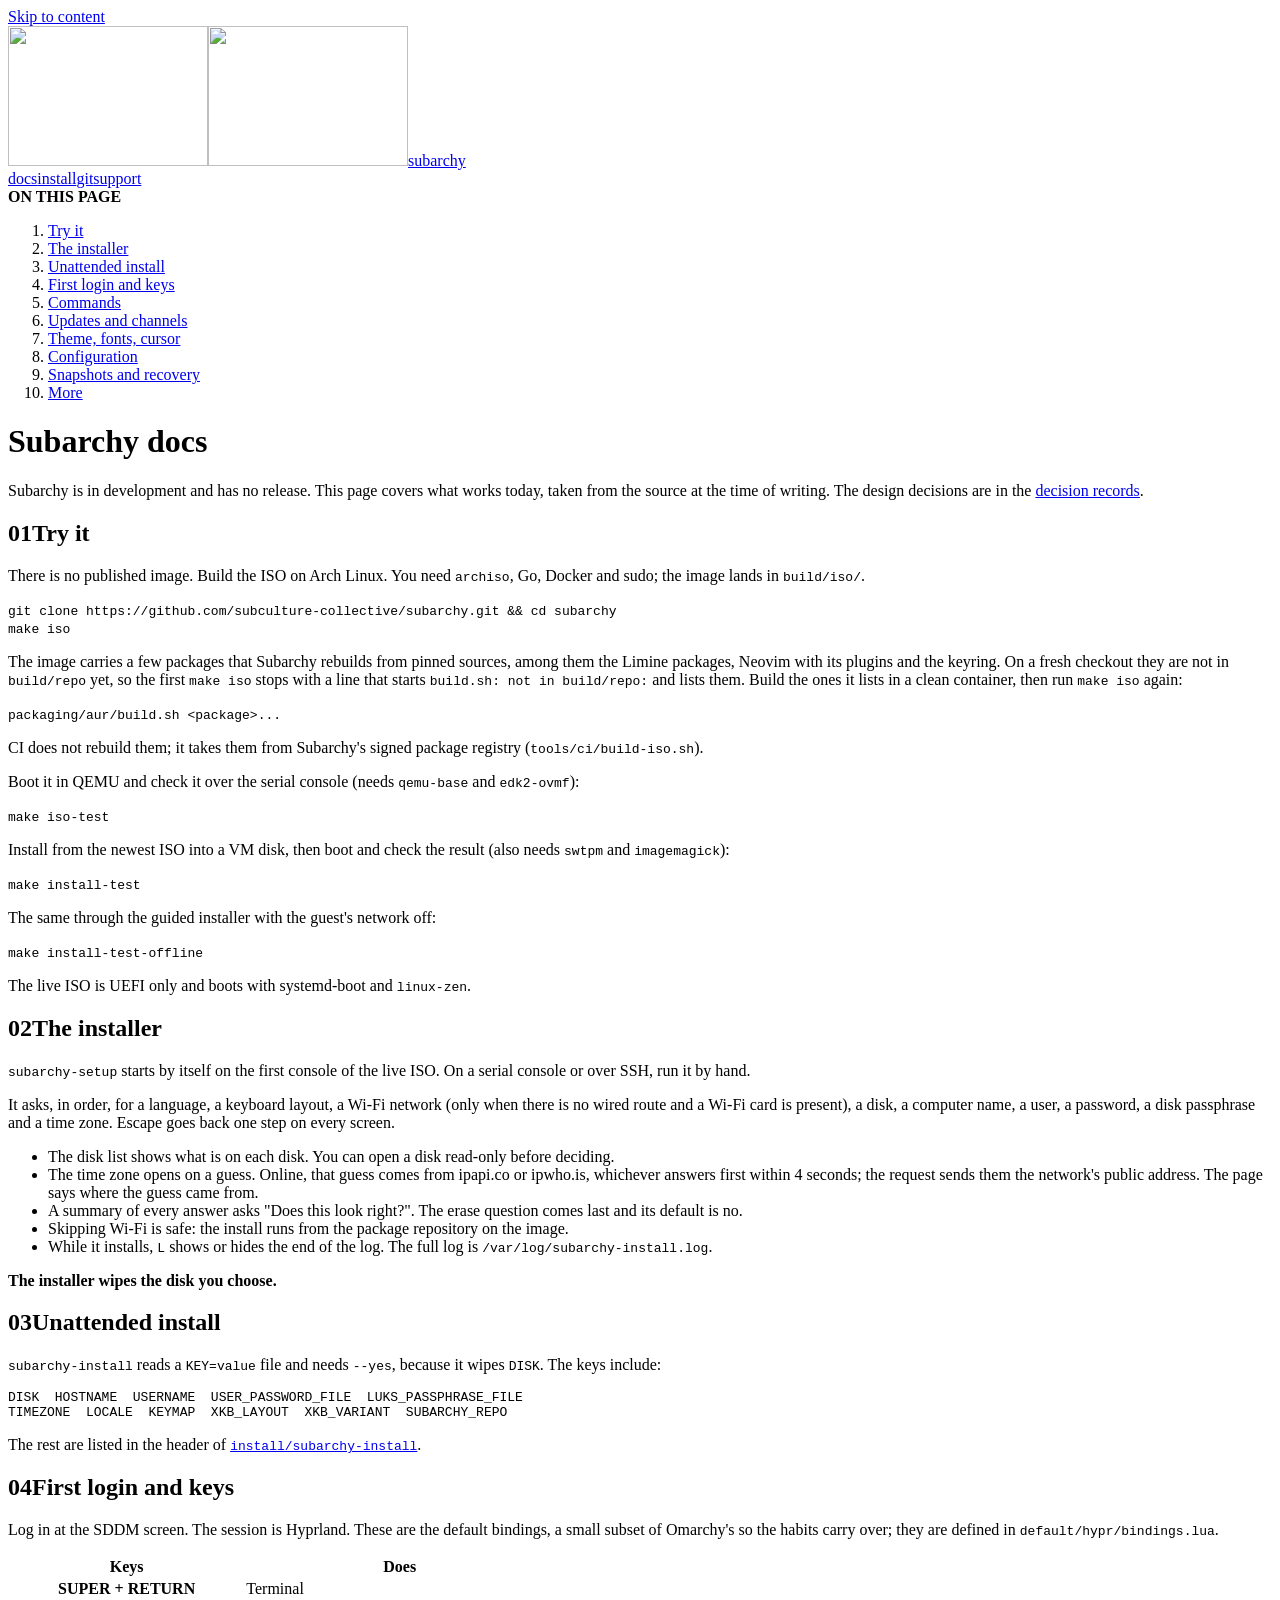
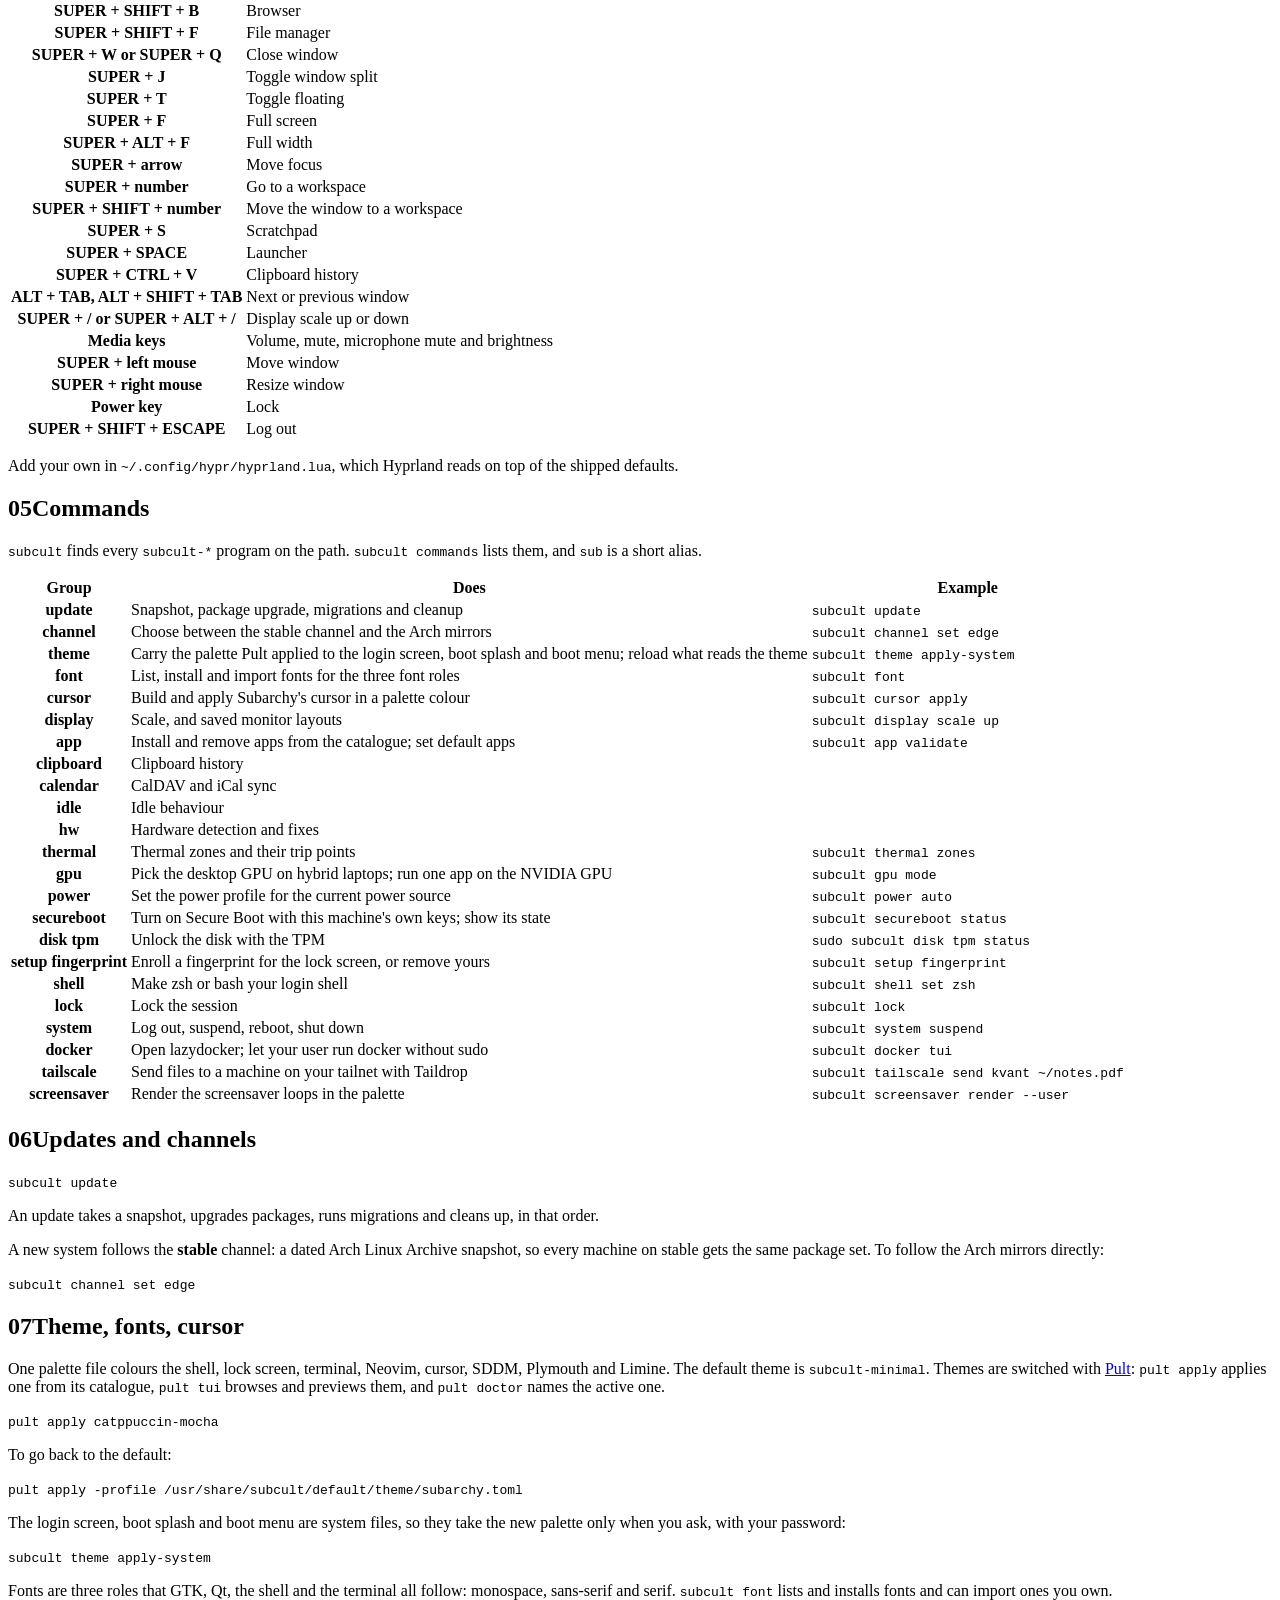
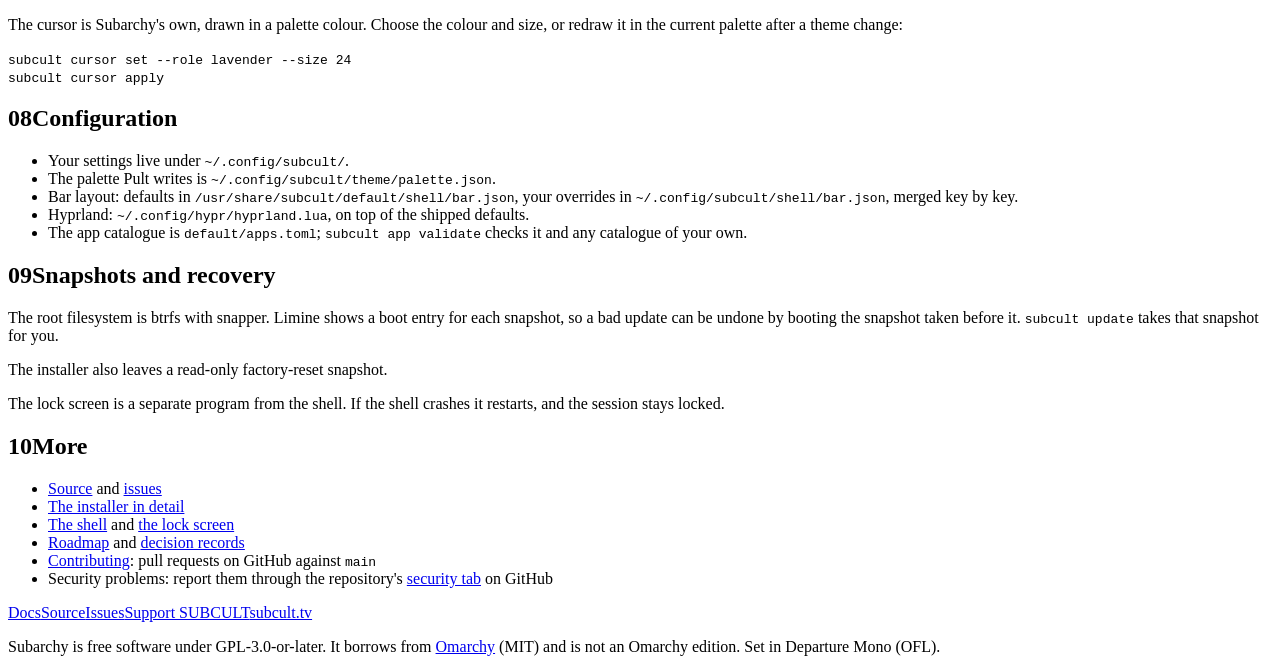
==== site/docs/index.html @ 673060ca "docs(site): use the theme and key commands that exist The site told readers to run `subcult theme li" ====
<!doctype html>
<html lang="en">
<head>
<meta charset="utf-8">
<meta name="viewport" content="width=device-width,initial-scale=1,viewport-fit=cover">
<title>Subarchy docs</title>
<meta name="description" content="How to try Subarchy in a virtual machine, what the installer asks, the default keys, the subcult commands, updates, theming and recovery.">
<link rel="canonical" href="https://subarchy.subcult.tv/docs/">
<meta property="og:type" content="website">
<meta property="og:title" content="Subarchy docs">
<meta property="og:description" content="How to try Subarchy in a virtual machine, what the installer asks, the default keys, the subcult commands, updates, theming and recovery.">
<meta property="og:url" content="https://subarchy.subcult.tv/docs/">
<meta property="og:image" content="https://subarchy.subcult.tv/assets/og.png">
<meta property="og:image:width" content="1200">
<meta property="og:image:height" content="630">
<meta property="og:image:alt" content="SUBARCHY in dripping green block letters above the line: An Arch Linux desktop from SUBCULT. In development.">
<meta name="twitter:card" content="summary_large_image">
<meta name="theme-color" content="#100B19">
<link rel="icon" href="/assets/favicon.svg" type="image/svg+xml">
<link rel="icon" href="/assets/favicon-32.png" sizes="32x32" type="image/png">
<link rel="apple-touch-icon" href="/assets/apple-touch-icon.png">
<link rel="preload" href="/fonts/DepartureMono-Regular.woff2" as="font" type="font/woff2" crossorigin>
<link rel="stylesheet" href="/style.css">
<script>try{var t=localStorage.getItem("subarchy-theme");if(t==="light"||t==="dark")document.documentElement.setAttribute("data-theme",t)}catch(e){}</script>
</head>
<body>
<a class="skip" href="#main">Skip to content</a>
<header class="top"><div class="wrap nav">
<a class="home" href="/" aria-label="Subarchy home"><img class="dark-only" src="/assets/mark-clean-dark.svg" alt="" width="200" height="140"><img class="light-only" src="/assets/mark-clean-light.svg" alt="" width="200" height="140"><span>subarchy</span></a>
<nav class="links" aria-label="Main"><a href="/docs/" aria-current="page">docs</a><a href="/#install">install</a><a href="https://github.com/subculture-collective/subarchy">git</a><a href="https://subcult.tv/support">support</a></nav>
<button type="button" data-theme-toggle hidden>paper</button>
</div></header>
<div class="wrap docs">
<nav aria-label="On this page"><b>ON THIS PAGE</b><ol><li><a href="#try">Try it</a></li><li><a href="#installer">The installer</a></li><li><a href="#unattended">Unattended install</a></li><li><a href="#keys">First login and keys</a></li><li><a href="#commands">Commands</a></li><li><a href="#updates">Updates and channels</a></li><li><a href="#look">Theme, fonts, cursor</a></li><li><a href="#config">Configuration</a></li><li><a href="#recovery">Snapshots and recovery</a></li><li><a href="#more">More</a></li></ol></nav>
<main id="main">
<h1>Subarchy docs</h1>
<p>Subarchy is in development and has no release. This page covers what works today, taken from the source at the time of writing. The design decisions are in the <a href="https://github.com/subculture-collective/subarchy/blob/main/docs/decisions/decisions-index.md">decision records</a>.</p>

<h2 id="try"><span class="n">01</span>Try it</h2>
<p>There is no published image. Build the ISO on Arch Linux. You need <code>archiso</code>, Go, Docker and sudo; the image lands in <code>build/iso/</code>.</p>
<div class="cmd"><code>git clone https://github.com/subculture-collective/subarchy.git && cd subarchy</code></div>
<div class="cmd"><code>make iso</code></div>
<p>The image carries a few packages that Subarchy rebuilds from pinned sources, among them the Limine packages, Neovim with its plugins and the keyring. On a fresh checkout they are not in <code>build/repo</code> yet, so the first <code>make iso</code> stops with a line that starts <code>build.sh: not in build/repo:</code> and lists them. Build the ones it lists in a clean container, then run <code>make iso</code> again:</p>
<div class="cmd"><code>packaging/aur/build.sh &lt;package&gt;...</code></div>
<p>CI does not rebuild them; it takes them from Subarchy's signed package registry (<code>tools/ci/build-iso.sh</code>).</p>
<p>Boot it in QEMU and check it over the serial console (needs <code>qemu-base</code> and <code>edk2-ovmf</code>):</p>
<div class="cmd"><code>make iso-test</code></div>
<p>Install from the newest ISO into a VM disk, then boot and check the result (also needs <code>swtpm</code> and <code>imagemagick</code>):</p>
<div class="cmd"><code>make install-test</code></div>
<p>The same through the guided installer with the guest's network off:</p>
<div class="cmd"><code>make install-test-offline</code></div>
<p>The live ISO is UEFI only and boots with systemd-boot and <code>linux-zen</code>.</p>

<h2 id="installer"><span class="n">02</span>The installer</h2>
<p><code>subarchy-setup</code> starts by itself on the first console of the live ISO. On a serial console or over SSH, run it by hand.</p>
<p>It asks, in order, for a language, a keyboard layout, a Wi-Fi network (only when there is no wired route and a Wi-Fi card is present), a disk, a computer name, a user, a password, a disk passphrase and a time zone. Escape goes back one step on every screen.</p>
<ul class="plain">
<li>The disk list shows what is on each disk. You can open a disk read-only before deciding.</li>
<li>The time zone opens on a guess. Online, that guess comes from ipapi.co or ipwho.is, whichever answers first within 4 seconds; the request sends them the network's public address. The page says where the guess came from.</li>
<li>A summary of every answer asks "Does this look right?". The erase question comes last and its default is no.</li>
<li>Skipping Wi-Fi is safe: the install runs from the package repository on the image.</li>
<li>While it installs, <kbd>L</kbd> shows or hides the end of the log. The full log is <code>/var/log/subarchy-install.log</code>.</li>
</ul>
<p class="warn"><b>The installer wipes the disk you choose.</b></p>

<h2 id="unattended"><span class="n">03</span>Unattended install</h2>
<p><code>subarchy-install</code> reads a <code>KEY=value</code> file and needs <code>--yes</code>, because it wipes <code>DISK</code>. The keys include:</p>
<pre>DISK  HOSTNAME  USERNAME  USER_PASSWORD_FILE  LUKS_PASSPHRASE_FILE
TIMEZONE  LOCALE  KEYMAP  XKB_LAYOUT  XKB_VARIANT  SUBARCHY_REPO</pre>
<p>The rest are listed in the header of <a href="https://github.com/subculture-collective/subarchy/blob/main/install/subarchy-install"><code>install/subarchy-install</code></a>.</p>

<h2 id="keys"><span class="n">04</span>First login and keys</h2>
<p>Log in at the SDDM screen. The session is Hyprland. These are the default bindings, a small subset of Omarchy's so the habits carry over; they are defined in <code>default/hypr/bindings.lua</code>.</p>
<div class="scroll"><table><thead><tr><th>Keys</th><th>Does</th></tr></thead><tr><th>SUPER + RETURN</th><td>Terminal</td></tr><tr><th>SUPER + SHIFT + B</th><td>Browser</td></tr><tr><th>SUPER + SHIFT + F</th><td>File manager</td></tr><tr><th>SUPER + W or SUPER + Q</th><td>Close window</td></tr><tr><th>SUPER + J</th><td>Toggle window split</td></tr><tr><th>SUPER + T</th><td>Toggle floating</td></tr><tr><th>SUPER + F</th><td>Full screen</td></tr><tr><th>SUPER + ALT + F</th><td>Full width</td></tr><tr><th>SUPER + arrow</th><td>Move focus</td></tr><tr><th>SUPER + number</th><td>Go to a workspace</td></tr><tr><th>SUPER + SHIFT + number</th><td>Move the window to a workspace</td></tr><tr><th>SUPER + S</th><td>Scratchpad</td></tr><tr><th>SUPER + SPACE</th><td>Launcher</td></tr><tr><th>SUPER + CTRL + V</th><td>Clipboard history</td></tr><tr><th>ALT + TAB, ALT + SHIFT + TAB</th><td>Next or previous window</td></tr><tr><th>SUPER + / or SUPER + ALT + /</th><td>Display scale up or down</td></tr><tr><th>Media keys</th><td>Volume, mute, microphone mute and brightness</td></tr><tr><th>SUPER + left mouse</th><td>Move window</td></tr><tr><th>SUPER + right mouse</th><td>Resize window</td></tr><tr><th>Power key</th><td>Lock</td></tr><tr><th>SUPER + SHIFT + ESCAPE</th><td>Log out</td></tr></table></div>
<p>Add your own in <code>~/.config/hypr/hyprland.lua</code>, which Hyprland reads on top of the shipped defaults.</p>

<h2 id="commands"><span class="n">05</span>Commands</h2>
<p><code>subcult</code> finds every <code>subcult-*</code> program on the path. <code>subcult commands</code> lists them, and <code>sub</code> is a short alias.</p>
<div class="scroll"><table><thead><tr><th>Group</th><th>Does</th><th>Example</th></tr></thead><tr><th>update</th><td>Snapshot, package upgrade, migrations and cleanup</td><td><code>subcult update</code></td></tr><tr><th>channel</th><td>Choose between the stable channel and the Arch mirrors</td><td><code>subcult channel set edge</code></td></tr><tr><th>theme</th><td>Carry the palette Pult applied to the login screen, boot splash and boot menu; reload what reads the theme</td><td><code>subcult theme apply-system</code></td></tr><tr><th>font</th><td>List, install and import fonts for the three font roles</td><td><code>subcult font</code></td></tr><tr><th>cursor</th><td>Build and apply Subarchy's cursor in a palette colour</td><td><code>subcult cursor apply</code></td></tr><tr><th>display</th><td>Scale, and saved monitor layouts</td><td><code>subcult display scale up</code></td></tr><tr><th>app</th><td>Install and remove apps from the catalogue; set default apps</td><td><code>subcult app validate</code></td></tr><tr><th>clipboard</th><td>Clipboard history</td><td></td></tr><tr><th>calendar</th><td>CalDAV and iCal sync</td><td></td></tr><tr><th>idle</th><td>Idle behaviour</td><td></td></tr><tr><th>hw</th><td>Hardware detection and fixes</td><td></td></tr><tr><th>thermal</th><td>Thermal zones and their trip points</td><td><code>subcult thermal zones</code></td></tr><tr><th>gpu</th><td>Pick the desktop GPU on hybrid laptops; run one app on the NVIDIA GPU</td><td><code>subcult gpu mode</code></td></tr><tr><th>power</th><td>Set the power profile for the current power source</td><td><code>subcult power auto</code></td></tr><tr><th>secureboot</th><td>Turn on Secure Boot with this machine's own keys; show its state</td><td><code>subcult secureboot status</code></td></tr><tr><th>disk tpm</th><td>Unlock the disk with the TPM</td><td><code>sudo subcult disk tpm status</code></td></tr><tr><th>setup fingerprint</th><td>Enroll a fingerprint for the lock screen, or remove yours</td><td><code>subcult setup fingerprint</code></td></tr><tr><th>shell</th><td>Make zsh or bash your login shell</td><td><code>subcult shell set zsh</code></td></tr><tr><th>lock</th><td>Lock the session</td><td><code>subcult lock</code></td></tr><tr><th>system</th><td>Log out, suspend, reboot, shut down</td><td><code>subcult system suspend</code></td></tr><tr><th>docker</th><td>Open lazydocker; let your user run docker without sudo</td><td><code>subcult docker tui</code></td></tr><tr><th>tailscale</th><td>Send files to a machine on your tailnet with Taildrop</td><td><code>subcult tailscale send kvant ~/notes.pdf</code></td></tr><tr><th>screensaver</th><td>Render the screensaver loops in the palette</td><td><code>subcult screensaver render --user</code></td></tr></table></div>

<h2 id="updates"><span class="n">06</span>Updates and channels</h2>
<div class="cmd"><code>subcult update</code></div>
<p>An update takes a snapshot, upgrades packages, runs migrations and cleans up, in that order.</p>
<p>A new system follows the <b>stable</b> channel: a dated Arch Linux Archive snapshot, so every machine on stable gets the same package set. To follow the Arch mirrors directly:</p>
<div class="cmd"><code>subcult channel set edge</code></div>

<h2 id="look"><span class="n">07</span>Theme, fonts, cursor</h2>
<p>One palette file colours the shell, lock screen, terminal, Neovim, cursor, SDDM, Plymouth and Limine. The default theme is <code>subcult-minimal</code>. Themes are switched with <a href="https://pult.subcult.tv">Pult</a>: <code>pult apply</code> applies one from its catalogue, <code>pult tui</code> browses and previews them, and <code>pult doctor</code> names the active one.</p>
<div class="cmd"><code>pult apply catppuccin-mocha</code></div>
<p>To go back to the default:</p>
<div class="cmd"><code>pult apply -profile /usr/share/subcult/default/theme/subarchy.toml</code></div>
<p>The login screen, boot splash and boot menu are system files, so they take the new palette only when you ask, with your password:</p>
<div class="cmd"><code>subcult theme apply-system</code></div>
<p>Fonts are three roles that GTK, Qt, the shell and the terminal all follow: monospace, sans-serif and serif. <code>subcult font</code> lists and installs fonts and can import ones you own.</p>
<p>The cursor is Subarchy's own, drawn in a palette colour. Choose the colour and size, or redraw it in the current palette after a theme change:</p>
<div class="cmd"><code>subcult cursor set --role lavender --size 24</code></div>
<div class="cmd"><code>subcult cursor apply</code></div>

<h2 id="config"><span class="n">08</span>Configuration</h2>
<ul class="plain">
<li>Your settings live under <code>~/.config/subcult/</code>.</li>
<li>The palette Pult writes is <code>~/.config/subcult/theme/palette.json</code>.</li>
<li>Bar layout: defaults in <code>/usr/share/subcult/default/shell/bar.json</code>, your overrides in <code>~/.config/subcult/shell/bar.json</code>, merged key by key.</li>
<li>Hyprland: <code>~/.config/hypr/hyprland.lua</code>, on top of the shipped defaults.</li>
<li>The app catalogue is <code>default/apps.toml</code>; <code>subcult app validate</code> checks it and any catalogue of your own.</li>
</ul>

<h2 id="recovery"><span class="n">09</span>Snapshots and recovery</h2>
<p>The root filesystem is btrfs with snapper. Limine shows a boot entry for each snapshot, so a bad update can be undone by booting the snapshot taken before it. <code>subcult update</code> takes that snapshot for you.</p>
<p>The installer also leaves a read-only factory-reset snapshot.</p>
<p>The lock screen is a separate program from the shell. If the shell crashes it restarts, and the session stays locked.</p>

<h2 id="more"><span class="n">10</span>More</h2>
<ul class="plain">
<li><a href="https://github.com/subculture-collective/subarchy">Source</a> and <a href="https://github.com/subculture-collective/subarchy/issues">issues</a></li>
<li><a href="https://github.com/subculture-collective/subarchy/blob/main/install/README.md">The installer in detail</a></li>
<li><a href="https://github.com/subculture-collective/subarchy/blob/main/shell/README.md">The shell</a> and <a href="https://github.com/subculture-collective/subarchy/blob/main/lock/README.md">the lock screen</a></li>
<li><a href="https://github.com/subculture-collective/subarchy/blob/main/docs/roadmap.md">Roadmap</a> and <a href="https://github.com/subculture-collective/subarchy/blob/main/docs/decisions/decisions-index.md">decision records</a></li>
<li><a href="https://github.com/subculture-collective/subarchy#contributing">Contributing</a>: pull requests on GitHub against <code>main</code></li>
<li>Security problems: report them through the repository's <a href="https://github.com/subculture-collective/subarchy/security">security tab</a> on GitHub</li>
</ul>
</main>
</div>
<footer><div class="wrap">
<div class="row"><a href="/docs/">Docs</a><a href="https://github.com/subculture-collective/subarchy">Source</a><a href="https://github.com/subculture-collective/subarchy/issues">Issues</a><a href="https://subcult.tv/support">Support SUBCULT</a><a href="https://subcult.tv">subcult.tv</a></div>
<p>Subarchy is free software under GPL-3.0-or-later. It borrows from <a href="https://omarchy.org/">Omarchy</a> (MIT) and is not an Omarchy edition. Set in Departure Mono (OFL).</p>
</div></footer>
<script src="/app.js" defer></script>
</body>
</html>
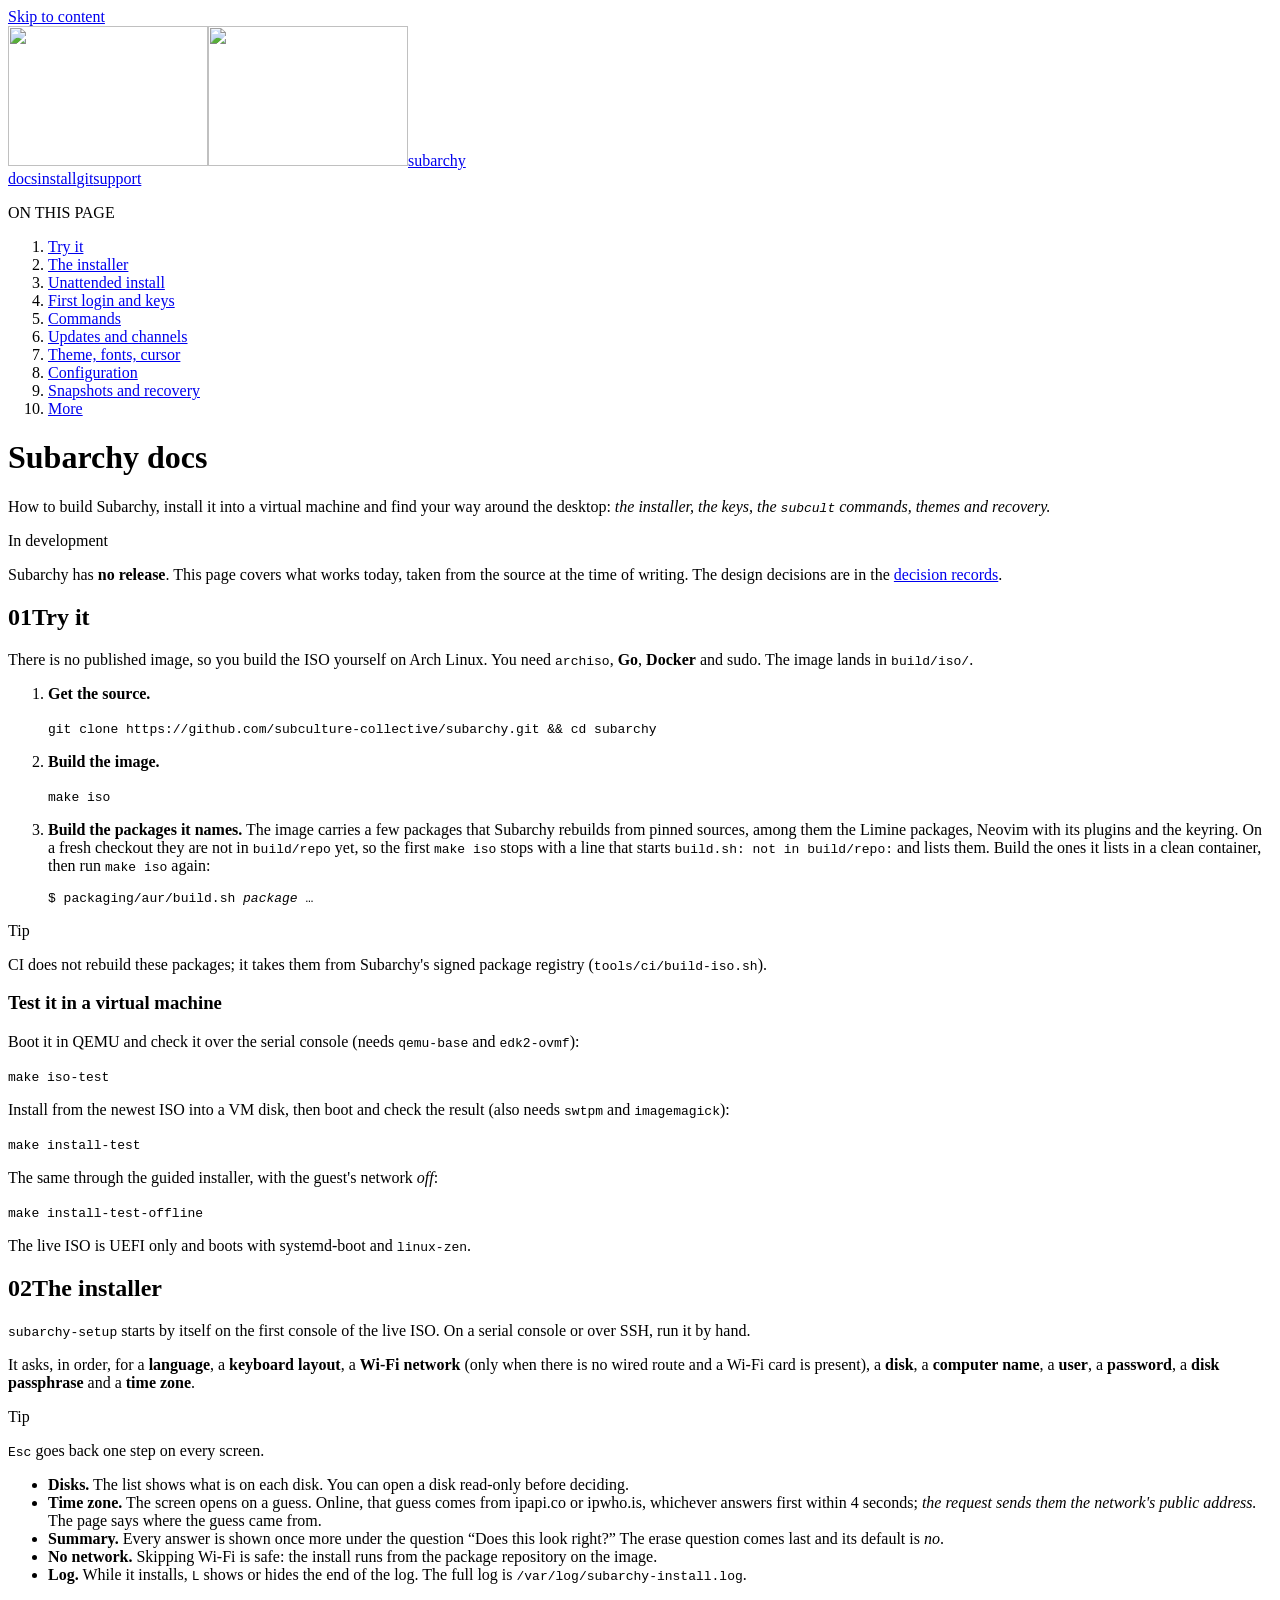
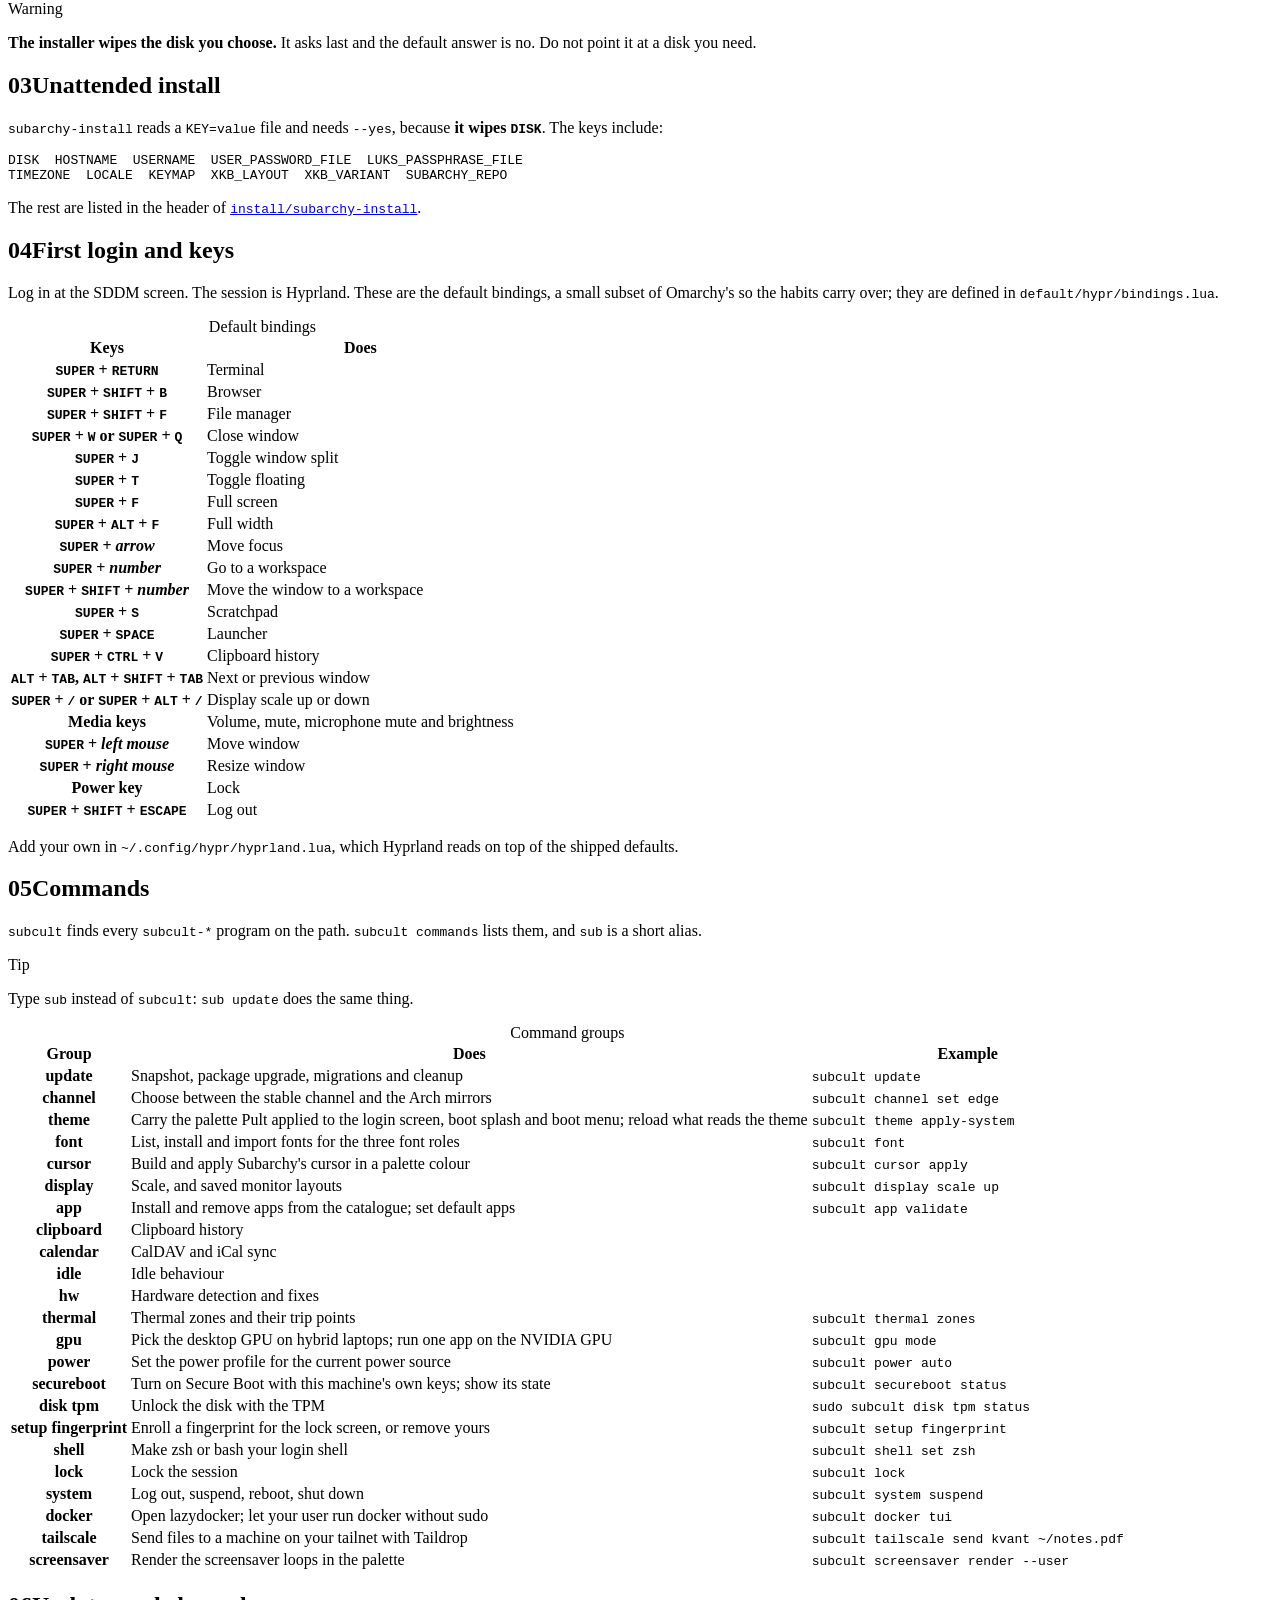
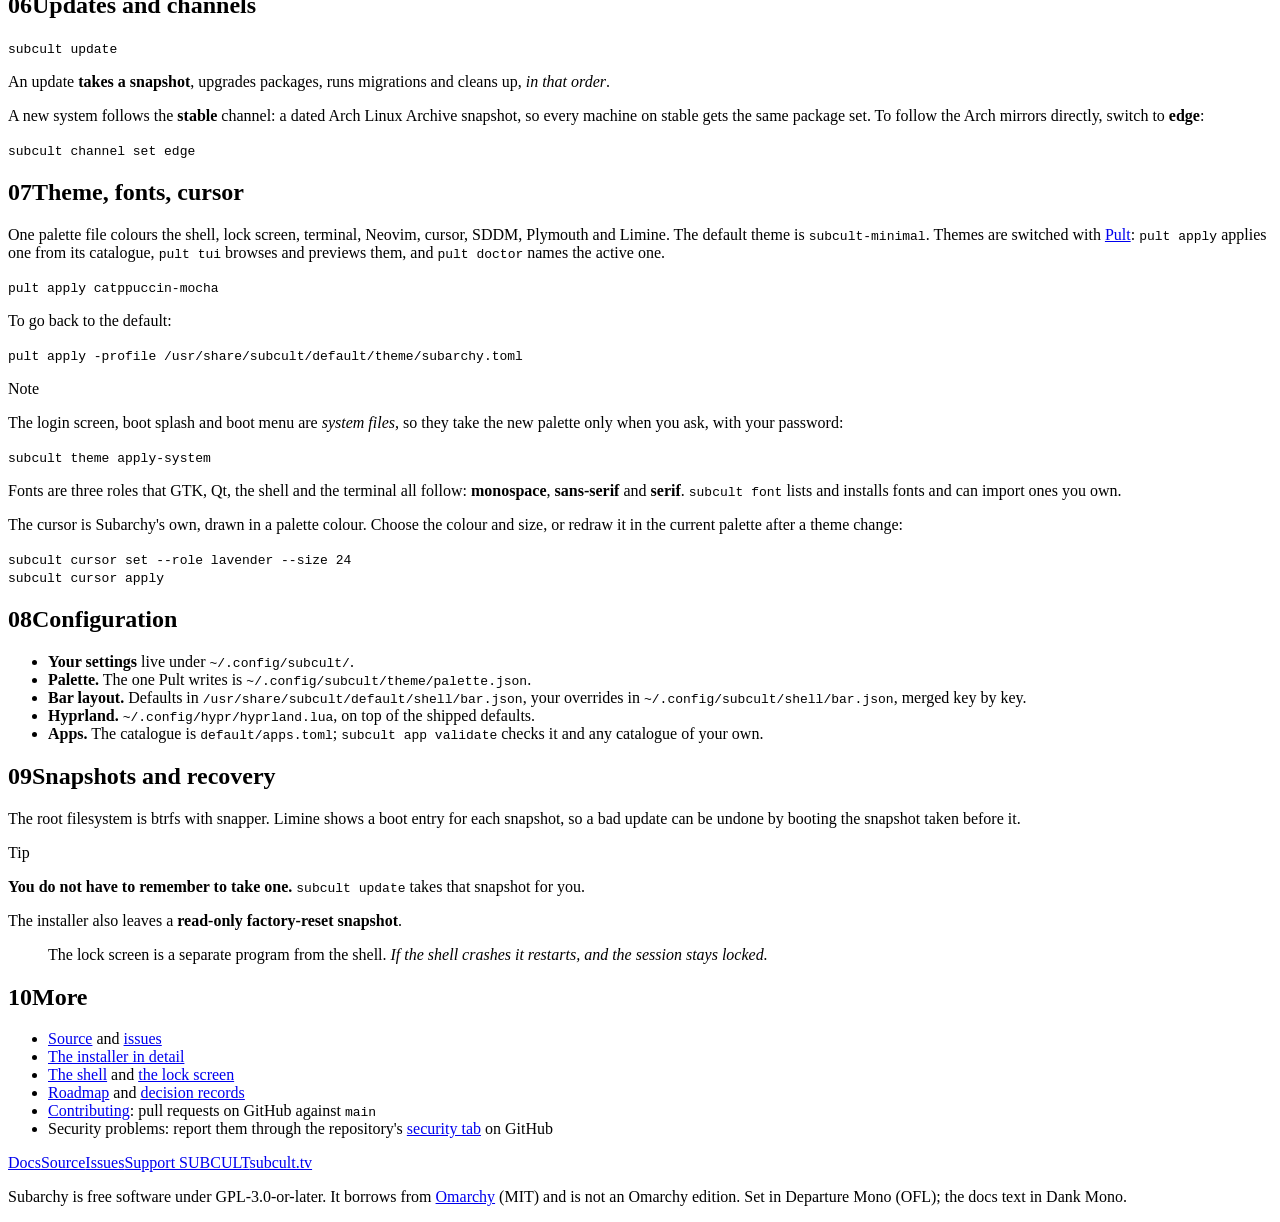
==== commit 1fb98fe5: "site: docs formatting, Dank Mono docs text, accessibility and bug fixes - Docs: Obsidian-style callo" ====
--- a/site/docs/index.html
+++ b/site/docs/index.html
@@ -15,11 +15,15 @@
 <meta property="og:image:height" content="630">
 <meta property="og:image:alt" content="SUBARCHY in dripping green block letters above the line: An Arch Linux desktop from SUBCULT. In development.">
 <meta name="twitter:card" content="summary_large_image">
-<meta name="theme-color" content="#100B19">
+<meta name="theme-color" content="#100B19" media="(prefers-color-scheme: dark)">
+<meta name="theme-color" content="#F0ECE4" media="(prefers-color-scheme: light)">
 <link rel="icon" href="/assets/favicon.svg" type="image/svg+xml">
 <link rel="icon" href="/assets/favicon-32.png" sizes="32x32" type="image/png">
 <link rel="apple-touch-icon" href="/assets/apple-touch-icon.png">
 <link rel="preload" href="/fonts/DepartureMono-Regular.woff2" as="font" type="font/woff2" crossorigin>
+<link rel="preload" href="/fonts/DankMono-Regular.woff2" as="font" type="font/woff2" crossorigin>
+<link rel="preload" href="/fonts/DankMono-Bold.woff2" as="font" type="font/woff2" crossorigin>
+<link rel="preload" href="/fonts/DankMono-Italic.woff2" as="font" type="font/woff2" crossorigin>
 <link rel="stylesheet" href="/style.css">
 <script>try{var t=localStorage.getItem("subarchy-theme");if(t==="light"||t==="dark")document.documentElement.setAttribute("data-theme",t)}catch(e){}</script>
 </head>
@@ -31,57 +35,62 @@
 <button type="button" data-theme-toggle hidden>paper</button>
 </div></header>
 <div class="wrap docs">
-<nav aria-label="On this page"><b>ON THIS PAGE</b><ol><li><a href="#try">Try it</a></li><li><a href="#installer">The installer</a></li><li><a href="#unattended">Unattended install</a></li><li><a href="#keys">First login and keys</a></li><li><a href="#commands">Commands</a></li><li><a href="#updates">Updates and channels</a></li><li><a href="#look">Theme, fonts, cursor</a></li><li><a href="#config">Configuration</a></li><li><a href="#recovery">Snapshots and recovery</a></li><li><a href="#more">More</a></li></ol></nav>
+<nav aria-label="On this page"><p class="h">ON THIS PAGE</p><ol><li><a href="#try">Try it</a></li><li><a href="#installer">The installer</a></li><li><a href="#unattended">Unattended install</a></li><li><a href="#keys">First login and keys</a></li><li><a href="#commands">Commands</a></li><li><a href="#updates">Updates and channels</a></li><li><a href="#look">Theme, fonts, cursor</a></li><li><a href="#config">Configuration</a></li><li><a href="#recovery">Snapshots and recovery</a></li><li><a href="#more">More</a></li></ol></nav>
 <main id="main">
 <h1>Subarchy docs</h1>
-<p>Subarchy is in development and has no release. This page covers what works today, taken from the source at the time of writing. The design decisions are in the <a href="https://github.com/subculture-collective/subarchy/blob/main/docs/decisions/decisions-index.md">decision records</a>.</p>
+<p class="lede">How to build Subarchy, install it into a virtual machine and find your way around the desktop: <em>the installer, the keys, the <code>subcult</code> commands, themes and recovery.</em></p>
+<div class="callout note"><p class="ct" data-mark="&#9632;">In development</p><p>Subarchy has <strong>no release</strong>. This page covers what works today, taken from the source at the time of writing. The design decisions are in the <a href="https://github.com/subculture-collective/subarchy/blob/main/docs/decisions/decisions-index.md">decision records</a>.</p></div>
 
 <h2 id="try"><span class="n">01</span>Try it</h2>
-<p>There is no published image. Build the ISO on Arch Linux. You need <code>archiso</code>, Go, Docker and sudo; the image lands in <code>build/iso/</code>.</p>
-<div class="cmd"><code>git clone https://github.com/subculture-collective/subarchy.git && cd subarchy</code></div>
-<div class="cmd"><code>make iso</code></div>
-<p>The image carries a few packages that Subarchy rebuilds from pinned sources, among them the Limine packages, Neovim with its plugins and the keyring. On a fresh checkout they are not in <code>build/repo</code> yet, so the first <code>make iso</code> stops with a line that starts <code>build.sh: not in build/repo:</code> and lists them. Build the ones it lists in a clean container, then run <code>make iso</code> again:</p>
-<div class="cmd"><code>packaging/aur/build.sh &lt;package&gt;...</code></div>
-<p>CI does not rebuild them; it takes them from Subarchy's signed package registry (<code>tools/ci/build-iso.sh</code>).</p>
+<p>There is no published image, so you build the ISO yourself on Arch Linux. You need <code>archiso</code>, <strong>Go</strong>, <strong>Docker</strong> and sudo. The image lands in <code>build/iso/</code>.</p>
+<ol class="steps">
+<li><p><strong>Get the source.</strong></p><div class="cmd"><code>git clone https://github.com/subculture-collective/subarchy.git &amp;&amp; cd subarchy</code></div></li>
+<li><p><strong>Build the image.</strong></p><div class="cmd"><code>make iso</code></div></li>
+<li><p><strong>Build the packages it names.</strong> The image carries a few packages that Subarchy rebuilds from pinned sources, among them the Limine packages, Neovim with its plugins and the keyring. On a fresh checkout they are not in <code>build/repo</code> yet, so the first <code>make iso</code> stops with a line that starts <code>build.sh: not in build/repo:</code> and lists them. Build the ones it lists in a clean container, then run <code>make iso</code> again:</p><pre><span class="muted" aria-hidden="true">$ </span>packaging/aur/build.sh <var>package</var> &hellip;</pre></li>
+</ol>
+<div class="callout tip"><p class="ct" data-mark="&#9650;">Tip</p><p>CI does not rebuild these packages; it takes them from Subarchy's signed package registry (<code>tools/ci/build-iso.sh</code>).</p></div>
+<h3>Test it in a virtual machine</h3>
 <p>Boot it in QEMU and check it over the serial console (needs <code>qemu-base</code> and <code>edk2-ovmf</code>):</p>
 <div class="cmd"><code>make iso-test</code></div>
 <p>Install from the newest ISO into a VM disk, then boot and check the result (also needs <code>swtpm</code> and <code>imagemagick</code>):</p>
 <div class="cmd"><code>make install-test</code></div>
-<p>The same through the guided installer with the guest's network off:</p>
+<p>The same through the guided installer, with the guest's network <em>off</em>:</p>
 <div class="cmd"><code>make install-test-offline</code></div>
-<p>The live ISO is UEFI only and boots with systemd-boot and <code>linux-zen</code>.</p>
+<p class="muted">The live ISO is UEFI only and boots with systemd-boot and <code>linux-zen</code>.</p>
 
 <h2 id="installer"><span class="n">02</span>The installer</h2>
 <p><code>subarchy-setup</code> starts by itself on the first console of the live ISO. On a serial console or over SSH, run it by hand.</p>
-<p>It asks, in order, for a language, a keyboard layout, a Wi-Fi network (only when there is no wired route and a Wi-Fi card is present), a disk, a computer name, a user, a password, a disk passphrase and a time zone. Escape goes back one step on every screen.</p>
+<p>It asks, in order, for a <strong>language</strong>, a <strong>keyboard layout</strong>, a <strong>Wi-Fi network</strong> (only when there is no wired route and a Wi-Fi card is present), a <strong>disk</strong>, a <strong>computer name</strong>, a <strong>user</strong>, a <strong>password</strong>, a <strong>disk passphrase</strong> and a <strong>time zone</strong>.</p>
+<div class="callout tip"><p class="ct" data-mark="&#9650;">Tip</p><p><kbd>Esc</kbd> goes back one step on every screen.</p></div>
 <ul class="plain">
-<li>The disk list shows what is on each disk. You can open a disk read-only before deciding.</li>
-<li>The time zone opens on a guess. Online, that guess comes from ipapi.co or ipwho.is, whichever answers first within 4 seconds; the request sends them the network's public address. The page says where the guess came from.</li>
-<li>A summary of every answer asks "Does this look right?". The erase question comes last and its default is no.</li>
-<li>Skipping Wi-Fi is safe: the install runs from the package repository on the image.</li>
-<li>While it installs, <kbd>L</kbd> shows or hides the end of the log. The full log is <code>/var/log/subarchy-install.log</code>.</li>
+<li><strong>Disks.</strong> The list shows what is on each disk. You can open a disk read-only before deciding.</li>
+<li><strong>Time zone.</strong> The screen opens on a guess. Online, that guess comes from ipapi.co or ipwho.is, whichever answers first within 4 seconds; <em>the request sends them the network's public address.</em> The page says where the guess came from.</li>
+<li><strong>Summary.</strong> Every answer is shown once more under the question <q>Does this look right?</q> The erase question comes last and its default is <em>no</em>.</li>
+<li><strong>No network.</strong> Skipping Wi-Fi is safe: the install runs from the package repository on the image.</li>
+<li><strong>Log.</strong> While it installs, <kbd>L</kbd> shows or hides the end of the log. The full log is <code>/var/log/subarchy-install.log</code>.</li>
 </ul>
-<p class="warn"><b>The installer wipes the disk you choose.</b></p>
+<div class="callout warning"><p class="ct" data-mark="&#9888;">Warning</p><p><strong>The installer wipes the disk you choose.</strong> It asks last and the default answer is no. Do not point it at a disk you need.</p></div>
 
 <h2 id="unattended"><span class="n">03</span>Unattended install</h2>
-<p><code>subarchy-install</code> reads a <code>KEY=value</code> file and needs <code>--yes</code>, because it wipes <code>DISK</code>. The keys include:</p>
+<p><code>subarchy-install</code> reads a <code>KEY=value</code> file and needs <code>--yes</code>, because <strong>it wipes <code>DISK</code></strong>. The keys include:</p>
 <pre>DISK  HOSTNAME  USERNAME  USER_PASSWORD_FILE  LUKS_PASSPHRASE_FILE
 TIMEZONE  LOCALE  KEYMAP  XKB_LAYOUT  XKB_VARIANT  SUBARCHY_REPO</pre>
 <p>The rest are listed in the header of <a href="https://github.com/subculture-collective/subarchy/blob/main/install/subarchy-install"><code>install/subarchy-install</code></a>.</p>
 
 <h2 id="keys"><span class="n">04</span>First login and keys</h2>
 <p>Log in at the SDDM screen. The session is Hyprland. These are the default bindings, a small subset of Omarchy's so the habits carry over; they are defined in <code>default/hypr/bindings.lua</code>.</p>
-<div class="scroll"><table><thead><tr><th>Keys</th><th>Does</th></tr></thead><tr><th>SUPER + RETURN</th><td>Terminal</td></tr><tr><th>SUPER + SHIFT + B</th><td>Browser</td></tr><tr><th>SUPER + SHIFT + F</th><td>File manager</td></tr><tr><th>SUPER + W or SUPER + Q</th><td>Close window</td></tr><tr><th>SUPER + J</th><td>Toggle window split</td></tr><tr><th>SUPER + T</th><td>Toggle floating</td></tr><tr><th>SUPER + F</th><td>Full screen</td></tr><tr><th>SUPER + ALT + F</th><td>Full width</td></tr><tr><th>SUPER + arrow</th><td>Move focus</td></tr><tr><th>SUPER + number</th><td>Go to a workspace</td></tr><tr><th>SUPER + SHIFT + number</th><td>Move the window to a workspace</td></tr><tr><th>SUPER + S</th><td>Scratchpad</td></tr><tr><th>SUPER + SPACE</th><td>Launcher</td></tr><tr><th>SUPER + CTRL + V</th><td>Clipboard history</td></tr><tr><th>ALT + TAB, ALT + SHIFT + TAB</th><td>Next or previous window</td></tr><tr><th>SUPER + / or SUPER + ALT + /</th><td>Display scale up or down</td></tr><tr><th>Media keys</th><td>Volume, mute, microphone mute and brightness</td></tr><tr><th>SUPER + left mouse</th><td>Move window</td></tr><tr><th>SUPER + right mouse</th><td>Resize window</td></tr><tr><th>Power key</th><td>Lock</td></tr><tr><th>SUPER + SHIFT + ESCAPE</th><td>Log out</td></tr></table></div>
+<div class="scroll"><table><caption>Default bindings</caption><thead><tr><th scope="col">Keys</th><th scope="col">Does</th></tr></thead><tbody><tr><th scope="row"><kbd>SUPER</kbd> + <kbd>RETURN</kbd></th><td>Terminal</td></tr><tr><th scope="row"><kbd>SUPER</kbd> + <kbd>SHIFT</kbd> + <kbd>B</kbd></th><td>Browser</td></tr><tr><th scope="row"><kbd>SUPER</kbd> + <kbd>SHIFT</kbd> + <kbd>F</kbd></th><td>File manager</td></tr><tr><th scope="row"><kbd>SUPER</kbd> + <kbd>W</kbd> or <kbd>SUPER</kbd> + <kbd>Q</kbd></th><td>Close window</td></tr><tr><th scope="row"><kbd>SUPER</kbd> + <kbd>J</kbd></th><td>Toggle window split</td></tr><tr><th scope="row"><kbd>SUPER</kbd> + <kbd>T</kbd></th><td>Toggle floating</td></tr><tr><th scope="row"><kbd>SUPER</kbd> + <kbd>F</kbd></th><td>Full screen</td></tr><tr><th scope="row"><kbd>SUPER</kbd> + <kbd>ALT</kbd> + <kbd>F</kbd></th><td>Full width</td></tr><tr><th scope="row"><kbd>SUPER</kbd> + <em>arrow</em></th><td>Move focus</td></tr><tr><th scope="row"><kbd>SUPER</kbd> + <em>number</em></th><td>Go to a workspace</td></tr><tr><th scope="row"><kbd>SUPER</kbd> + <kbd>SHIFT</kbd> + <em>number</em></th><td>Move the window to a workspace</td></tr><tr><th scope="row"><kbd>SUPER</kbd> + <kbd>S</kbd></th><td>Scratchpad</td></tr><tr><th scope="row"><kbd>SUPER</kbd> + <kbd>SPACE</kbd></th><td>Launcher</td></tr><tr><th scope="row"><kbd>SUPER</kbd> + <kbd>CTRL</kbd> + <kbd>V</kbd></th><td>Clipboard history</td></tr><tr><th scope="row"><kbd>ALT</kbd> + <kbd>TAB</kbd>, <kbd>ALT</kbd> + <kbd>SHIFT</kbd> + <kbd>TAB</kbd></th><td>Next or previous window</td></tr><tr><th scope="row"><kbd>SUPER</kbd> + <kbd>/</kbd> or <kbd>SUPER</kbd> + <kbd>ALT</kbd> + <kbd>/</kbd></th><td>Display scale up or down</td></tr><tr><th scope="row">Media keys</th><td>Volume, mute, microphone mute and brightness</td></tr><tr><th scope="row"><kbd>SUPER</kbd> + <em>left mouse</em></th><td>Move window</td></tr><tr><th scope="row"><kbd>SUPER</kbd> + <em>right mouse</em></th><td>Resize window</td></tr><tr><th scope="row">Power key</th><td>Lock</td></tr><tr><th scope="row"><kbd>SUPER</kbd> + <kbd>SHIFT</kbd> + <kbd>ESCAPE</kbd></th><td>Log out</td></tr></tbody></table></div>
 <p>Add your own in <code>~/.config/hypr/hyprland.lua</code>, which Hyprland reads on top of the shipped defaults.</p>
 
 <h2 id="commands"><span class="n">05</span>Commands</h2>
 <p><code>subcult</code> finds every <code>subcult-*</code> program on the path. <code>subcult commands</code> lists them, and <code>sub</code> is a short alias.</p>
-<div class="scroll"><table><thead><tr><th>Group</th><th>Does</th><th>Example</th></tr></thead><tr><th>update</th><td>Snapshot, package upgrade, migrations and cleanup</td><td><code>subcult update</code></td></tr><tr><th>channel</th><td>Choose between the stable channel and the Arch mirrors</td><td><code>subcult channel set edge</code></td></tr><tr><th>theme</th><td>Carry the palette Pult applied to the login screen, boot splash and boot menu; reload what reads the theme</td><td><code>subcult theme apply-system</code></td></tr><tr><th>font</th><td>List, install and import fonts for the three font roles</td><td><code>subcult font</code></td></tr><tr><th>cursor</th><td>Build and apply Subarchy's cursor in a palette colour</td><td><code>subcult cursor apply</code></td></tr><tr><th>display</th><td>Scale, and saved monitor layouts</td><td><code>subcult display scale up</code></td></tr><tr><th>app</th><td>Install and remove apps from the catalogue; set default apps</td><td><code>subcult app validate</code></td></tr><tr><th>clipboard</th><td>Clipboard history</td><td></td></tr><tr><th>calendar</th><td>CalDAV and iCal sync</td><td></td></tr><tr><th>idle</th><td>Idle behaviour</td><td></td></tr><tr><th>hw</th><td>Hardware detection and fixes</td><td></td></tr><tr><th>thermal</th><td>Thermal zones and their trip points</td><td><code>subcult thermal zones</code></td></tr><tr><th>gpu</th><td>Pick the desktop GPU on hybrid laptops; run one app on the NVIDIA GPU</td><td><code>subcult gpu mode</code></td></tr><tr><th>power</th><td>Set the power profile for the current power source</td><td><code>subcult power auto</code></td></tr><tr><th>secureboot</th><td>Turn on Secure Boot with this machine's own keys; show its state</td><td><code>subcult secureboot status</code></td></tr><tr><th>disk tpm</th><td>Unlock the disk with the TPM</td><td><code>sudo subcult disk tpm status</code></td></tr><tr><th>setup fingerprint</th><td>Enroll a fingerprint for the lock screen, or remove yours</td><td><code>subcult setup fingerprint</code></td></tr><tr><th>shell</th><td>Make zsh or bash your login shell</td><td><code>subcult shell set zsh</code></td></tr><tr><th>lock</th><td>Lock the session</td><td><code>subcult lock</code></td></tr><tr><th>system</th><td>Log out, suspend, reboot, shut down</td><td><code>subcult system suspend</code></td></tr><tr><th>docker</th><td>Open lazydocker; let your user run docker without sudo</td><td><code>subcult docker tui</code></td></tr><tr><th>tailscale</th><td>Send files to a machine on your tailnet with Taildrop</td><td><code>subcult tailscale send kvant ~/notes.pdf</code></td></tr><tr><th>screensaver</th><td>Render the screensaver loops in the palette</td><td><code>subcult screensaver render --user</code></td></tr></table></div>
+<div class="callout tip"><p class="ct" data-mark="&#9650;">Tip</p><p>Type <code>sub</code> instead of <code>subcult</code>: <code>sub update</code> does the same thing.</p></div>
+<div class="scroll"><table><caption>Command groups</caption><thead><tr><th scope="col">Group</th><th scope="col">Does</th><th scope="col">Example</th></tr></thead><tbody><tr><th scope="row">update</th><td>Snapshot, package upgrade, migrations and cleanup</td><td><code>subcult update</code></td></tr><tr><th scope="row">channel</th><td>Choose between the stable channel and the Arch mirrors</td><td><code>subcult channel set edge</code></td></tr><tr><th scope="row">theme</th><td>Carry the palette Pult applied to the login screen, boot splash and boot menu; reload what reads the theme</td><td><code>subcult theme apply-system</code></td></tr><tr><th scope="row">font</th><td>List, install and import fonts for the three font roles</td><td><code>subcult font</code></td></tr><tr><th scope="row">cursor</th><td>Build and apply Subarchy's cursor in a palette colour</td><td><code>subcult cursor apply</code></td></tr><tr><th scope="row">display</th><td>Scale, and saved monitor layouts</td><td><code>subcult display scale up</code></td></tr><tr><th scope="row">app</th><td>Install and remove apps from the catalogue; set default apps</td><td><code>subcult app validate</code></td></tr><tr><th scope="row">clipboard</th><td>Clipboard history</td><td></td></tr><tr><th scope="row">calendar</th><td>CalDAV and iCal sync</td><td></td></tr><tr><th scope="row">idle</th><td>Idle behaviour</td><td></td></tr><tr><th scope="row">hw</th><td>Hardware detection and fixes</td><td></td></tr><tr><th scope="row">thermal</th><td>Thermal zones and their trip points</td><td><code>subcult thermal zones</code></td></tr><tr><th scope="row">gpu</th><td>Pick the desktop GPU on hybrid laptops; run one app on the NVIDIA GPU</td><td><code>subcult gpu mode</code></td></tr><tr><th scope="row">power</th><td>Set the power profile for the current power source</td><td><code>subcult power auto</code></td></tr><tr><th scope="row">secureboot</th><td>Turn on Secure Boot with this machine's own keys; show its state</td><td><code>subcult secureboot status</code></td></tr><tr><th scope="row">disk tpm</th><td>Unlock the disk with the TPM</td><td><code>sudo subcult disk tpm status</code></td></tr><tr><th scope="row">setup fingerprint</th><td>Enroll a fingerprint for the lock screen, or remove yours</td><td><code>subcult setup fingerprint</code></td></tr><tr><th scope="row">shell</th><td>Make zsh or bash your login shell</td><td><code>subcult shell set zsh</code></td></tr><tr><th scope="row">lock</th><td>Lock the session</td><td><code>subcult lock</code></td></tr><tr><th scope="row">system</th><td>Log out, suspend, reboot, shut down</td><td><code>subcult system suspend</code></td></tr><tr><th scope="row">docker</th><td>Open lazydocker; let your user run docker without sudo</td><td><code>subcult docker tui</code></td></tr><tr><th scope="row">tailscale</th><td>Send files to a machine on your tailnet with Taildrop</td><td><code>subcult tailscale send kvant ~/notes.pdf</code></td></tr><tr><th scope="row">screensaver</th><td>Render the screensaver loops in the palette</td><td><code>subcult screensaver render --user</code></td></tr></tbody></table></div>
 
 <h2 id="updates"><span class="n">06</span>Updates and channels</h2>
 <div class="cmd"><code>subcult update</code></div>
-<p>An update takes a snapshot, upgrades packages, runs migrations and cleans up, in that order.</p>
-<p>A new system follows the <b>stable</b> channel: a dated Arch Linux Archive snapshot, so every machine on stable gets the same package set. To follow the Arch mirrors directly:</p>
+<p>An update <strong>takes a snapshot</strong>, upgrades packages, runs migrations and cleans up, <em>in that order</em>.</p>
+<p>A new system follows the <strong>stable</strong> channel: a dated Arch Linux Archive snapshot, so every machine on stable gets the same package set. To follow the Arch mirrors directly, switch to <strong>edge</strong>:</p>
 <div class="cmd"><code>subcult channel set edge</code></div>
 
 <h2 id="look"><span class="n">07</span>Theme, fonts, cursor</h2>
@@ -89,26 +98,26 @@
 <div class="cmd"><code>pult apply catppuccin-mocha</code></div>
 <p>To go back to the default:</p>
 <div class="cmd"><code>pult apply -profile /usr/share/subcult/default/theme/subarchy.toml</code></div>
-<p>The login screen, boot splash and boot menu are system files, so they take the new palette only when you ask, with your password:</p>
-<div class="cmd"><code>subcult theme apply-system</code></div>
-<p>Fonts are three roles that GTK, Qt, the shell and the terminal all follow: monospace, sans-serif and serif. <code>subcult font</code> lists and installs fonts and can import ones you own.</p>
+<div class="callout note"><p class="ct" data-mark="&#9632;">Note</p><p>The login screen, boot splash and boot menu are <em>system files</em>, so they take the new palette only when you ask, with your password:</p><div class="cmd"><code>subcult theme apply-system</code></div></div>
+<p>Fonts are three roles that GTK, Qt, the shell and the terminal all follow: <strong>monospace</strong>, <strong>sans-serif</strong> and <strong>serif</strong>. <code>subcult font</code> lists and installs fonts and can import ones you own.</p>
 <p>The cursor is Subarchy's own, drawn in a palette colour. Choose the colour and size, or redraw it in the current palette after a theme change:</p>
 <div class="cmd"><code>subcult cursor set --role lavender --size 24</code></div>
 <div class="cmd"><code>subcult cursor apply</code></div>
 
 <h2 id="config"><span class="n">08</span>Configuration</h2>
 <ul class="plain">
-<li>Your settings live under <code>~/.config/subcult/</code>.</li>
-<li>The palette Pult writes is <code>~/.config/subcult/theme/palette.json</code>.</li>
-<li>Bar layout: defaults in <code>/usr/share/subcult/default/shell/bar.json</code>, your overrides in <code>~/.config/subcult/shell/bar.json</code>, merged key by key.</li>
-<li>Hyprland: <code>~/.config/hypr/hyprland.lua</code>, on top of the shipped defaults.</li>
-<li>The app catalogue is <code>default/apps.toml</code>; <code>subcult app validate</code> checks it and any catalogue of your own.</li>
+<li><strong>Your settings</strong> live under <code>~/.config/subcult/</code>.</li>
+<li><strong>Palette.</strong> The one Pult writes is <code>~/.config/subcult/theme/palette.json</code>.</li>
+<li><strong>Bar layout.</strong> Defaults in <code>/usr/share/subcult/default/shell/bar.json</code>, your overrides in <code>~/.config/subcult/shell/bar.json</code>, merged key by key.</li>
+<li><strong>Hyprland.</strong> <code>~/.config/hypr/hyprland.lua</code>, on top of the shipped defaults.</li>
+<li><strong>Apps.</strong> The catalogue is <code>default/apps.toml</code>; <code>subcult app validate</code> checks it and any catalogue of your own.</li>
 </ul>
 
 <h2 id="recovery"><span class="n">09</span>Snapshots and recovery</h2>
-<p>The root filesystem is btrfs with snapper. Limine shows a boot entry for each snapshot, so a bad update can be undone by booting the snapshot taken before it. <code>subcult update</code> takes that snapshot for you.</p>
-<p>The installer also leaves a read-only factory-reset snapshot.</p>
-<p>The lock screen is a separate program from the shell. If the shell crashes it restarts, and the session stays locked.</p>
+<p>The root filesystem is btrfs with snapper. Limine shows a boot entry for each snapshot, so a bad update can be undone by booting the snapshot taken before it.</p>
+<div class="callout tip"><p class="ct" data-mark="&#9650;">Tip</p><p><strong>You do not have to remember to take one.</strong> <code>subcult update</code> takes that snapshot for you.</p></div>
+<p>The installer also leaves a <strong>read-only factory-reset snapshot</strong>.</p>
+<blockquote><p>The lock screen is a separate program from the shell. <em>If the shell crashes it restarts, and the session stays locked.</em></p></blockquote>
 
 <h2 id="more"><span class="n">10</span>More</h2>
 <ul class="plain">
@@ -123,7 +132,7 @@
 </div>
 <footer><div class="wrap">
 <div class="row"><a href="/docs/">Docs</a><a href="https://github.com/subculture-collective/subarchy">Source</a><a href="https://github.com/subculture-collective/subarchy/issues">Issues</a><a href="https://subcult.tv/support">Support SUBCULT</a><a href="https://subcult.tv">subcult.tv</a></div>
-<p>Subarchy is free software under GPL-3.0-or-later. It borrows from <a href="https://omarchy.org/">Omarchy</a> (MIT) and is not an Omarchy edition. Set in Departure Mono (OFL).</p>
+<p>Subarchy is free software under GPL-3.0-or-later. It borrows from <a href="https://omarchy.org/">Omarchy</a> (MIT) and is not an Omarchy edition. Set in Departure Mono (OFL); the docs text in Dank Mono.</p>
 </div></footer>
 <script src="/app.js" defer></script>
 </body>
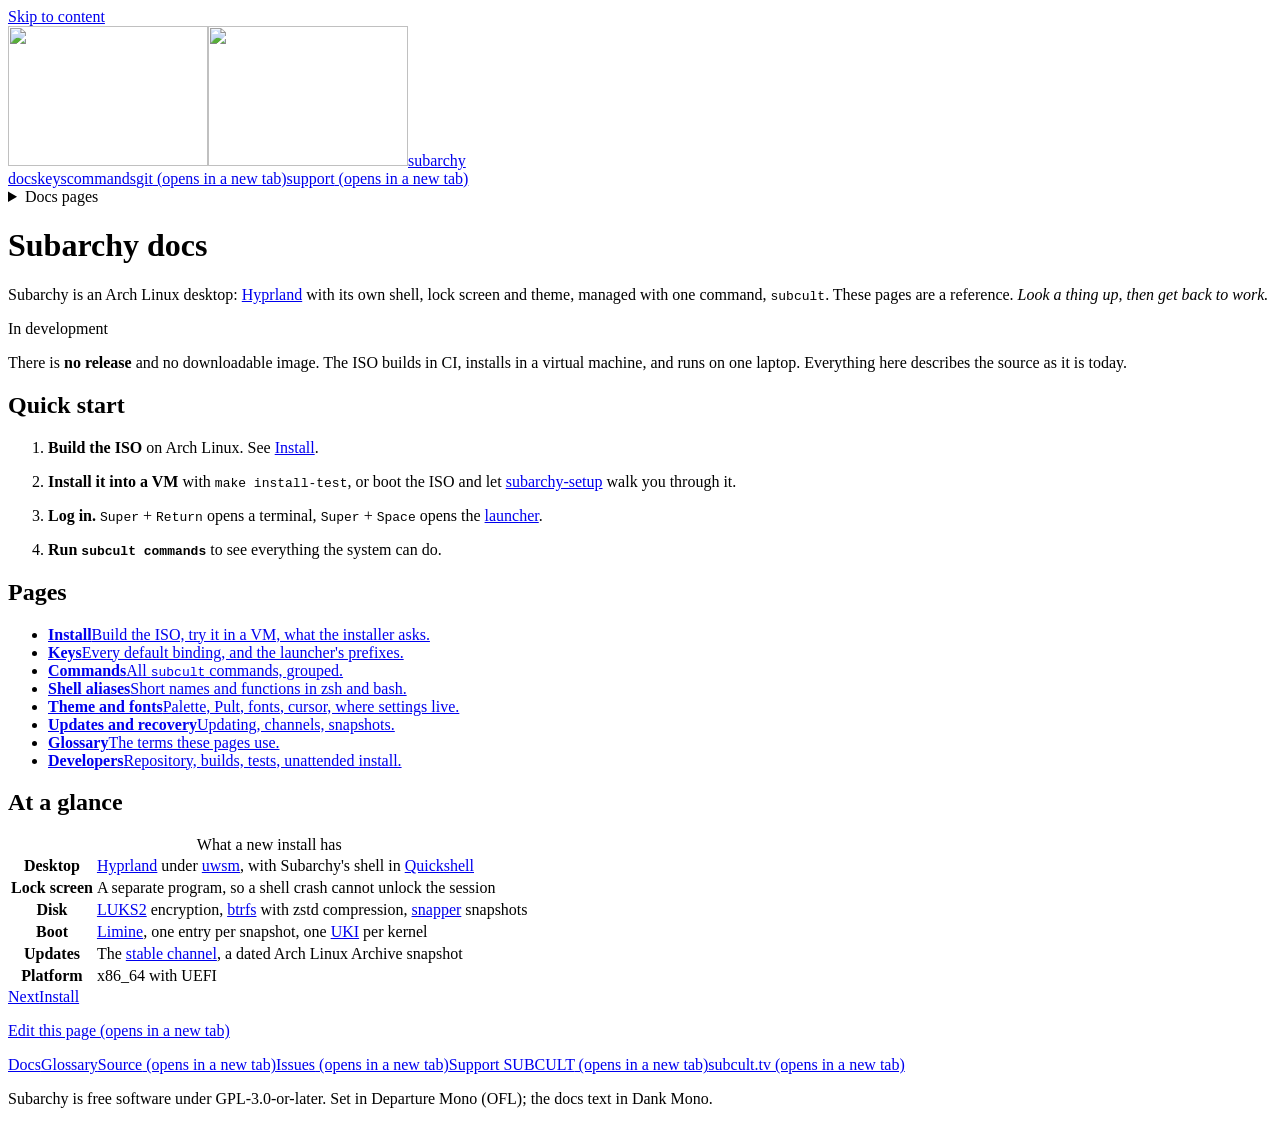
==== commit 8c964c4b: "site: split the docs into reference pages with wikilinks and a glossary The docs were one long page." ====
--- a/site/docs/index.html
+++ b/site/docs/index.html
@@ -4,11 +4,11 @@
 <meta charset="utf-8">
 <meta name="viewport" content="width=device-width,initial-scale=1,viewport-fit=cover">
 <title>Subarchy docs</title>
-<meta name="description" content="How to try Subarchy in a virtual machine, what the installer asks, the default keys, the subcult commands, updates, theming and recovery.">
+<meta name="description" content="Reference for Subarchy: install it in a virtual machine, the default keys, the subcult commands, shell aliases, themes, updates and recovery.">
 <link rel="canonical" href="https://subarchy.subcult.tv/docs/">
 <meta property="og:type" content="website">
 <meta property="og:title" content="Subarchy docs">
-<meta property="og:description" content="How to try Subarchy in a virtual machine, what the installer asks, the default keys, the subcult commands, updates, theming and recovery.">
+<meta property="og:description" content="Reference for Subarchy: install it in a virtual machine, the default keys, the subcult commands, shell aliases, themes, updates and recovery.">
 <meta property="og:url" content="https://subarchy.subcult.tv/docs/">
 <meta property="og:image" content="https://subarchy.subcult.tv/assets/og.png">
 <meta property="og:image:width" content="1200">
@@ -31,108 +31,52 @@
 <a class="skip" href="#main">Skip to content</a>
 <header class="top"><div class="wrap nav">
 <a class="home" href="/" aria-label="Subarchy home"><img class="dark-only" src="/assets/mark-clean-dark.svg" alt="" width="200" height="140"><img class="light-only" src="/assets/mark-clean-light.svg" alt="" width="200" height="140"><span>subarchy</span></a>
-<nav class="links" aria-label="Main"><a href="/docs/" aria-current="page">docs</a><a href="/#install">install</a><a href="https://github.com/subculture-collective/subarchy">git</a><a href="https://subcult.tv/support">support</a></nav>
+<nav class="links" aria-label="Main"><a href="/docs/" aria-current="page">docs</a><a href="/docs/keys/">keys</a><a href="/docs/commands/">commands</a><a href="https://github.com/subculture-collective/subarchy" target="_blank" rel="noopener">git<span class="sr"> (opens in a new tab)</span></a><a href="https://subcult.tv/support" target="_blank" rel="noopener">support<span class="sr"> (opens in a new tab)</span></a></nav>
 <button type="button" data-theme-toggle hidden>paper</button>
 </div></header>
 <div class="wrap docs">
-<nav aria-label="On this page"><p class="h">ON THIS PAGE</p><ol><li><a href="#try">Try it</a></li><li><a href="#installer">The installer</a></li><li><a href="#unattended">Unattended install</a></li><li><a href="#keys">First login and keys</a></li><li><a href="#commands">Commands</a></li><li><a href="#updates">Updates and channels</a></li><li><a href="#look">Theme, fonts, cursor</a></li><li><a href="#config">Configuration</a></li><li><a href="#recovery">Snapshots and recovery</a></li><li><a href="#more">More</a></li></ol></nav>
+<nav class="side" aria-label="Docs"><details class="toc"><summary>Docs pages</summary><ol><li><a href="/docs/" aria-current="page">Overview</a><ol class="sections"><li><a href="#quick-start">Quick start</a></li><li><a href="#pages">Pages</a></li><li><a href="#at-a-glance">At a glance</a></li></ol></li><li><a href="/docs/install/">Install</a></li><li><a href="/docs/keys/">Keys</a></li><li><a href="/docs/commands/">Commands</a></li><li><a href="/docs/shell/">Shell aliases</a></li><li><a href="/docs/look/">Theme and fonts</a></li><li><a href="/docs/updates/">Updates and recovery</a></li><li><a href="/docs/glossary/">Glossary</a></li><li><a href="/docs/developers/">Developers</a></li></ol></details></nav>
 <main id="main">
 <h1>Subarchy docs</h1>
-<p class="lede">How to build Subarchy, install it into a virtual machine and find your way around the desktop: <em>the installer, the keys, the <code>subcult</code> commands, themes and recovery.</em></p>
-<div class="callout note"><p class="ct" data-mark="&#9632;">In development</p><p>Subarchy has <strong>no release</strong>. This page covers what works today, taken from the source at the time of writing. The design decisions are in the <a href="https://github.com/subculture-collective/subarchy/blob/main/docs/decisions/decisions-index.md">decision records</a>.</p></div>
+<p class="lede">Subarchy is an Arch Linux desktop: <a class="wl" href="/docs/glossary/#hyprland">Hyprland</a> with its own shell, lock screen and theme, managed with one command, <code>subcult</code>. These pages are a reference. <em>Look a thing up, then get back to work.</em></p>
+<div class="callout note"><p class="ct" data-mark="&#9632;">In development</p><p>There is <strong>no release</strong> and no downloadable image. The ISO builds in CI, installs in a virtual machine, and runs on one laptop. Everything here describes the source as it is today.</p></div>
 
-<h2 id="try"><span class="n">01</span>Try it</h2>
-<p>There is no published image, so you build the ISO yourself on Arch Linux. You need <code>archiso</code>, <strong>Go</strong>, <strong>Docker</strong> and sudo. The image lands in <code>build/iso/</code>.</p>
+<h2 id="quick-start">Quick start</h2>
 <ol class="steps">
-<li><p><strong>Get the source.</strong></p><div class="cmd"><code>git clone https://github.com/subculture-collective/subarchy.git &amp;&amp; cd subarchy</code></div></li>
-<li><p><strong>Build the image.</strong></p><div class="cmd"><code>make iso</code></div></li>
-<li><p><strong>Build the packages it names.</strong> The image carries a few packages that Subarchy rebuilds from pinned sources, among them the Limine packages, Neovim with its plugins and the keyring. On a fresh checkout they are not in <code>build/repo</code> yet, so the first <code>make iso</code> stops with a line that starts <code>build.sh: not in build/repo:</code> and lists them. Build the ones it lists in a clean container, then run <code>make iso</code> again:</p><pre><span class="muted" aria-hidden="true">$ </span>packaging/aur/build.sh <var>package</var> &hellip;</pre></li>
+<li><p><strong>Build the ISO</strong> on Arch Linux. See <a class="wl" href="/docs/install/#build">Install</a>.</p></li>
+<li><p><strong>Install it into a VM</strong> with <code>make install-test</code>, or boot the ISO and let <a class="wl" href="/docs/glossary/#subarchy-setup">subarchy-setup</a> walk you through it.</p></li>
+<li><p><strong>Log in.</strong> <span class="keys"><kbd>Super</kbd> + <kbd>Return</kbd></span> opens a terminal, <span class="keys"><kbd>Super</kbd> + <kbd>Space</kbd></span> opens the <a class="wl" href="/docs/glossary/#launcher">launcher</a>.</p></li>
+<li><p><strong>Run <code>subcult commands</code></strong> to see everything the system can do.</p></li>
 </ol>
-<div class="callout tip"><p class="ct" data-mark="&#9650;">Tip</p><p>CI does not rebuild these packages; it takes them from Subarchy's signed package registry (<code>tools/ci/build-iso.sh</code>).</p></div>
-<h3>Test it in a virtual machine</h3>
-<p>Boot it in QEMU and check it over the serial console (needs <code>qemu-base</code> and <code>edk2-ovmf</code>):</p>
-<div class="cmd"><code>make iso-test</code></div>
-<p>Install from the newest ISO into a VM disk, then boot and check the result (also needs <code>swtpm</code> and <code>imagemagick</code>):</p>
-<div class="cmd"><code>make install-test</code></div>
-<p>The same through the guided installer, with the guest's network <em>off</em>:</p>
-<div class="cmd"><code>make install-test-offline</code></div>
-<p class="muted">The live ISO is UEFI only and boots with systemd-boot and <code>linux-zen</code>.</p>
 
-<h2 id="installer"><span class="n">02</span>The installer</h2>
-<p><code>subarchy-setup</code> starts by itself on the first console of the live ISO. On a serial console or over SSH, run it by hand.</p>
-<p>It asks, in order, for a <strong>language</strong>, a <strong>keyboard layout</strong>, a <strong>Wi-Fi network</strong> (only when there is no wired route and a Wi-Fi card is present), a <strong>disk</strong>, a <strong>computer name</strong>, a <strong>user</strong>, a <strong>password</strong>, a <strong>disk passphrase</strong> and a <strong>time zone</strong>.</p>
-<div class="callout tip"><p class="ct" data-mark="&#9650;">Tip</p><p><kbd>Esc</kbd> goes back one step on every screen.</p></div>
-<ul class="plain">
-<li><strong>Disks.</strong> The list shows what is on each disk. You can open a disk read-only before deciding.</li>
-<li><strong>Time zone.</strong> The screen opens on a guess. Online, that guess comes from ipapi.co or ipwho.is, whichever answers first within 4 seconds; <em>the request sends them the network's public address.</em> The page says where the guess came from.</li>
-<li><strong>Summary.</strong> Every answer is shown once more under the question <q>Does this look right?</q> The erase question comes last and its default is <em>no</em>.</li>
-<li><strong>No network.</strong> Skipping Wi-Fi is safe: the install runs from the package repository on the image.</li>
-<li><strong>Log.</strong> While it installs, <kbd>L</kbd> shows or hides the end of the log. The full log is <code>/var/log/subarchy-install.log</code>.</li>
-</ul>
-<div class="callout warning"><p class="ct" data-mark="&#9888;">Warning</p><p><strong>The installer wipes the disk you choose.</strong> It asks last and the default answer is no. Do not point it at a disk you need.</p></div>
-
-<h2 id="unattended"><span class="n">03</span>Unattended install</h2>
-<p><code>subarchy-install</code> reads a <code>KEY=value</code> file and needs <code>--yes</code>, because <strong>it wipes <code>DISK</code></strong>. The keys include:</p>
-<pre>DISK  HOSTNAME  USERNAME  USER_PASSWORD_FILE  LUKS_PASSPHRASE_FILE
-TIMEZONE  LOCALE  KEYMAP  XKB_LAYOUT  XKB_VARIANT  SUBARCHY_REPO</pre>
-<p>The rest are listed in the header of <a href="https://github.com/subculture-collective/subarchy/blob/main/install/subarchy-install"><code>install/subarchy-install</code></a>.</p>
-
-<h2 id="keys"><span class="n">04</span>First login and keys</h2>
-<p>Log in at the SDDM screen. The session is Hyprland. These are the default bindings, a small subset of Omarchy's so the habits carry over; they are defined in <code>default/hypr/bindings.lua</code>.</p>
-<div class="scroll"><table><caption>Default bindings</caption><thead><tr><th scope="col">Keys</th><th scope="col">Does</th></tr></thead><tbody><tr><th scope="row"><kbd>SUPER</kbd> + <kbd>RETURN</kbd></th><td>Terminal</td></tr><tr><th scope="row"><kbd>SUPER</kbd> + <kbd>SHIFT</kbd> + <kbd>B</kbd></th><td>Browser</td></tr><tr><th scope="row"><kbd>SUPER</kbd> + <kbd>SHIFT</kbd> + <kbd>F</kbd></th><td>File manager</td></tr><tr><th scope="row"><kbd>SUPER</kbd> + <kbd>W</kbd> or <kbd>SUPER</kbd> + <kbd>Q</kbd></th><td>Close window</td></tr><tr><th scope="row"><kbd>SUPER</kbd> + <kbd>J</kbd></th><td>Toggle window split</td></tr><tr><th scope="row"><kbd>SUPER</kbd> + <kbd>T</kbd></th><td>Toggle floating</td></tr><tr><th scope="row"><kbd>SUPER</kbd> + <kbd>F</kbd></th><td>Full screen</td></tr><tr><th scope="row"><kbd>SUPER</kbd> + <kbd>ALT</kbd> + <kbd>F</kbd></th><td>Full width</td></tr><tr><th scope="row"><kbd>SUPER</kbd> + <em>arrow</em></th><td>Move focus</td></tr><tr><th scope="row"><kbd>SUPER</kbd> + <em>number</em></th><td>Go to a workspace</td></tr><tr><th scope="row"><kbd>SUPER</kbd> + <kbd>SHIFT</kbd> + <em>number</em></th><td>Move the window to a workspace</td></tr><tr><th scope="row"><kbd>SUPER</kbd> + <kbd>S</kbd></th><td>Scratchpad</td></tr><tr><th scope="row"><kbd>SUPER</kbd> + <kbd>SPACE</kbd></th><td>Launcher</td></tr><tr><th scope="row"><kbd>SUPER</kbd> + <kbd>CTRL</kbd> + <kbd>V</kbd></th><td>Clipboard history</td></tr><tr><th scope="row"><kbd>ALT</kbd> + <kbd>TAB</kbd>, <kbd>ALT</kbd> + <kbd>SHIFT</kbd> + <kbd>TAB</kbd></th><td>Next or previous window</td></tr><tr><th scope="row"><kbd>SUPER</kbd> + <kbd>/</kbd> or <kbd>SUPER</kbd> + <kbd>ALT</kbd> + <kbd>/</kbd></th><td>Display scale up or down</td></tr><tr><th scope="row">Media keys</th><td>Volume, mute, microphone mute and brightness</td></tr><tr><th scope="row"><kbd>SUPER</kbd> + <em>left mouse</em></th><td>Move window</td></tr><tr><th scope="row"><kbd>SUPER</kbd> + <em>right mouse</em></th><td>Resize window</td></tr><tr><th scope="row">Power key</th><td>Lock</td></tr><tr><th scope="row"><kbd>SUPER</kbd> + <kbd>SHIFT</kbd> + <kbd>ESCAPE</kbd></th><td>Log out</td></tr></tbody></table></div>
-<p>Add your own in <code>~/.config/hypr/hyprland.lua</code>, which Hyprland reads on top of the shipped defaults.</p>
-
-<h2 id="commands"><span class="n">05</span>Commands</h2>
-<p><code>subcult</code> finds every <code>subcult-*</code> program on the path. <code>subcult commands</code> lists them, and <code>sub</code> is a short alias.</p>
-<div class="callout tip"><p class="ct" data-mark="&#9650;">Tip</p><p>Type <code>sub</code> instead of <code>subcult</code>: <code>sub update</code> does the same thing.</p></div>
-<div class="scroll"><table><caption>Command groups</caption><thead><tr><th scope="col">Group</th><th scope="col">Does</th><th scope="col">Example</th></tr></thead><tbody><tr><th scope="row">update</th><td>Snapshot, package upgrade, migrations and cleanup</td><td><code>subcult update</code></td></tr><tr><th scope="row">channel</th><td>Choose between the stable channel and the Arch mirrors</td><td><code>subcult channel set edge</code></td></tr><tr><th scope="row">theme</th><td>Carry the palette Pult applied to the login screen, boot splash and boot menu; reload what reads the theme</td><td><code>subcult theme apply-system</code></td></tr><tr><th scope="row">font</th><td>List, install and import fonts for the three font roles</td><td><code>subcult font</code></td></tr><tr><th scope="row">cursor</th><td>Build and apply Subarchy's cursor in a palette colour</td><td><code>subcult cursor apply</code></td></tr><tr><th scope="row">display</th><td>Scale, and saved monitor layouts</td><td><code>subcult display scale up</code></td></tr><tr><th scope="row">app</th><td>Install and remove apps from the catalogue; set default apps</td><td><code>subcult app validate</code></td></tr><tr><th scope="row">clipboard</th><td>Clipboard history</td><td></td></tr><tr><th scope="row">calendar</th><td>CalDAV and iCal sync</td><td></td></tr><tr><th scope="row">idle</th><td>Idle behaviour</td><td></td></tr><tr><th scope="row">hw</th><td>Hardware detection and fixes</td><td></td></tr><tr><th scope="row">thermal</th><td>Thermal zones and their trip points</td><td><code>subcult thermal zones</code></td></tr><tr><th scope="row">gpu</th><td>Pick the desktop GPU on hybrid laptops; run one app on the NVIDIA GPU</td><td><code>subcult gpu mode</code></td></tr><tr><th scope="row">power</th><td>Set the power profile for the current power source</td><td><code>subcult power auto</code></td></tr><tr><th scope="row">secureboot</th><td>Turn on Secure Boot with this machine's own keys; show its state</td><td><code>subcult secureboot status</code></td></tr><tr><th scope="row">disk tpm</th><td>Unlock the disk with the TPM</td><td><code>sudo subcult disk tpm status</code></td></tr><tr><th scope="row">setup fingerprint</th><td>Enroll a fingerprint for the lock screen, or remove yours</td><td><code>subcult setup fingerprint</code></td></tr><tr><th scope="row">shell</th><td>Make zsh or bash your login shell</td><td><code>subcult shell set zsh</code></td></tr><tr><th scope="row">lock</th><td>Lock the session</td><td><code>subcult lock</code></td></tr><tr><th scope="row">system</th><td>Log out, suspend, reboot, shut down</td><td><code>subcult system suspend</code></td></tr><tr><th scope="row">docker</th><td>Open lazydocker; let your user run docker without sudo</td><td><code>subcult docker tui</code></td></tr><tr><th scope="row">tailscale</th><td>Send files to a machine on your tailnet with Taildrop</td><td><code>subcult tailscale send kvant ~/notes.pdf</code></td></tr><tr><th scope="row">screensaver</th><td>Render the screensaver loops in the palette</td><td><code>subcult screensaver render --user</code></td></tr></tbody></table></div>
-
-<h2 id="updates"><span class="n">06</span>Updates and channels</h2>
-<div class="cmd"><code>subcult update</code></div>
-<p>An update <strong>takes a snapshot</strong>, upgrades packages, runs migrations and cleans up, <em>in that order</em>.</p>
-<p>A new system follows the <strong>stable</strong> channel: a dated Arch Linux Archive snapshot, so every machine on stable gets the same package set. To follow the Arch mirrors directly, switch to <strong>edge</strong>:</p>
-<div class="cmd"><code>subcult channel set edge</code></div>
-
-<h2 id="look"><span class="n">07</span>Theme, fonts, cursor</h2>
-<p>One palette file colours the shell, lock screen, terminal, Neovim, cursor, SDDM, Plymouth and Limine. The default theme is <code>subcult-minimal</code>. Themes are switched with <a href="https://pult.subcult.tv">Pult</a>: <code>pult apply</code> applies one from its catalogue, <code>pult tui</code> browses and previews them, and <code>pult doctor</code> names the active one.</p>
-<div class="cmd"><code>pult apply catppuccin-mocha</code></div>
-<p>To go back to the default:</p>
-<div class="cmd"><code>pult apply -profile /usr/share/subcult/default/theme/subarchy.toml</code></div>
-<div class="callout note"><p class="ct" data-mark="&#9632;">Note</p><p>The login screen, boot splash and boot menu are <em>system files</em>, so they take the new palette only when you ask, with your password:</p><div class="cmd"><code>subcult theme apply-system</code></div></div>
-<p>Fonts are three roles that GTK, Qt, the shell and the terminal all follow: <strong>monospace</strong>, <strong>sans-serif</strong> and <strong>serif</strong>. <code>subcult font</code> lists and installs fonts and can import ones you own.</p>
-<p>The cursor is Subarchy's own, drawn in a palette colour. Choose the colour and size, or redraw it in the current palette after a theme change:</p>
-<div class="cmd"><code>subcult cursor set --role lavender --size 24</code></div>
-<div class="cmd"><code>subcult cursor apply</code></div>
-
-<h2 id="config"><span class="n">08</span>Configuration</h2>
-<ul class="plain">
-<li><strong>Your settings</strong> live under <code>~/.config/subcult/</code>.</li>
-<li><strong>Palette.</strong> The one Pult writes is <code>~/.config/subcult/theme/palette.json</code>.</li>
-<li><strong>Bar layout.</strong> Defaults in <code>/usr/share/subcult/default/shell/bar.json</code>, your overrides in <code>~/.config/subcult/shell/bar.json</code>, merged key by key.</li>
-<li><strong>Hyprland.</strong> <code>~/.config/hypr/hyprland.lua</code>, on top of the shipped defaults.</li>
-<li><strong>Apps.</strong> The catalogue is <code>default/apps.toml</code>; <code>subcult app validate</code> checks it and any catalogue of your own.</li>
+<h2 id="pages">Pages</h2>
+<ul class="cards">
+<li><a href="/docs/install/"><strong>Install</strong><span>Build the ISO, try it in a VM, what the installer asks.</span></a></li>
+<li><a href="/docs/keys/"><strong>Keys</strong><span>Every default binding, and the launcher's prefixes.</span></a></li>
+<li><a href="/docs/commands/"><strong>Commands</strong><span>All <code>subcult</code> commands, grouped.</span></a></li>
+<li><a href="/docs/shell/"><strong>Shell aliases</strong><span>Short names and functions in zsh and bash.</span></a></li>
+<li><a href="/docs/look/"><strong>Theme and fonts</strong><span>Palette, Pult, fonts, cursor, where settings live.</span></a></li>
+<li><a href="/docs/updates/"><strong>Updates and recovery</strong><span>Updating, channels, snapshots.</span></a></li>
+<li><a href="/docs/glossary/"><strong>Glossary</strong><span>The terms these pages use.</span></a></li>
+<li><a href="/docs/developers/"><strong>Developers</strong><span>Repository, builds, tests, unattended install.</span></a></li>
 </ul>
 
-<h2 id="recovery"><span class="n">09</span>Snapshots and recovery</h2>
-<p>The root filesystem is btrfs with snapper. Limine shows a boot entry for each snapshot, so a bad update can be undone by booting the snapshot taken before it.</p>
-<div class="callout tip"><p class="ct" data-mark="&#9650;">Tip</p><p><strong>You do not have to remember to take one.</strong> <code>subcult update</code> takes that snapshot for you.</p></div>
-<p>The installer also leaves a <strong>read-only factory-reset snapshot</strong>.</p>
-<blockquote><p>The lock screen is a separate program from the shell. <em>If the shell crashes it restarts, and the session stays locked.</em></p></blockquote>
-
-<h2 id="more"><span class="n">10</span>More</h2>
-<ul class="plain">
-<li><a href="https://github.com/subculture-collective/subarchy">Source</a> and <a href="https://github.com/subculture-collective/subarchy/issues">issues</a></li>
-<li><a href="https://github.com/subculture-collective/subarchy/blob/main/install/README.md">The installer in detail</a></li>
-<li><a href="https://github.com/subculture-collective/subarchy/blob/main/shell/README.md">The shell</a> and <a href="https://github.com/subculture-collective/subarchy/blob/main/lock/README.md">the lock screen</a></li>
-<li><a href="https://github.com/subculture-collective/subarchy/blob/main/docs/roadmap.md">Roadmap</a> and <a href="https://github.com/subculture-collective/subarchy/blob/main/docs/decisions/decisions-index.md">decision records</a></li>
-<li><a href="https://github.com/subculture-collective/subarchy#contributing">Contributing</a>: pull requests on GitHub against <code>main</code></li>
-<li>Security problems: report them through the repository's <a href="https://github.com/subculture-collective/subarchy/security">security tab</a> on GitHub</li>
-</ul>
+<h2 id="at-a-glance">At a glance</h2>
+<div class="scroll"><table><caption>What a new install has</caption><tbody>
+<tr><th scope="row">Desktop</th><td><a class="wl" href="/docs/glossary/#hyprland">Hyprland</a> under <a class="wl" href="/docs/glossary/#uwsm">uwsm</a>, with Subarchy's shell in <a class="wl" href="/docs/glossary/#quickshell">Quickshell</a></td></tr>
+<tr><th scope="row">Lock screen</th><td>A separate program, so a shell crash cannot unlock the session</td></tr>
+<tr><th scope="row">Disk</th><td><a class="wl" href="/docs/glossary/#luks2">LUKS2</a> encryption, <a class="wl" href="/docs/glossary/#btrfs">btrfs</a> with zstd compression, <a class="wl" href="/docs/glossary/#snapper">snapper</a> snapshots</td></tr>
+<tr><th scope="row">Boot</th><td><a class="wl" href="/docs/glossary/#limine">Limine</a>, one entry per snapshot, one <a class="wl" href="/docs/glossary/#uki">UKI</a> per kernel</td></tr>
+<tr><th scope="row">Updates</th><td>The <a class="wl" href="/docs/glossary/#channel">stable channel</a>, a dated Arch Linux Archive snapshot</td></tr>
+<tr><th scope="row">Platform</th><td>x86_64 with UEFI</td></tr>
+</tbody></table></div>
+<nav class="pager" aria-label="Previous and next page"><a class="next" href="/docs/install/" rel="next"><span>Next</span>Install</a></nav>
+<p class="edit"><a href="https://github.com/subculture-collective/subarchy/blob/main/tools/site/pages/docs/index.html" target="_blank" rel="noopener">Edit this page<span class="sr"> (opens in a new tab)</span></a></p>
 </main>
 </div>
 <footer><div class="wrap">
-<div class="row"><a href="/docs/">Docs</a><a href="https://github.com/subculture-collective/subarchy">Source</a><a href="https://github.com/subculture-collective/subarchy/issues">Issues</a><a href="https://subcult.tv/support">Support SUBCULT</a><a href="https://subcult.tv">subcult.tv</a></div>
-<p>Subarchy is free software under GPL-3.0-or-later. It borrows from <a href="https://omarchy.org/">Omarchy</a> (MIT) and is not an Omarchy edition. Set in Departure Mono (OFL); the docs text in Dank Mono.</p>
+<div class="row"><a href="/docs/">Docs</a><a href="/docs/glossary/">Glossary</a><a href="https://github.com/subculture-collective/subarchy" target="_blank" rel="noopener">Source<span class="sr"> (opens in a new tab)</span></a><a href="https://github.com/subculture-collective/subarchy/issues" target="_blank" rel="noopener">Issues<span class="sr"> (opens in a new tab)</span></a><a href="https://subcult.tv/support" target="_blank" rel="noopener">Support SUBCULT<span class="sr"> (opens in a new tab)</span></a><a href="https://subcult.tv" target="_blank" rel="noopener">subcult.tv<span class="sr"> (opens in a new tab)</span></a></div>
+<p>Subarchy is free software under GPL-3.0-or-later. Set in Departure Mono (OFL); the docs text in Dank Mono.</p>
 </div></footer>
 <script src="/app.js" defer></script>
 </body>
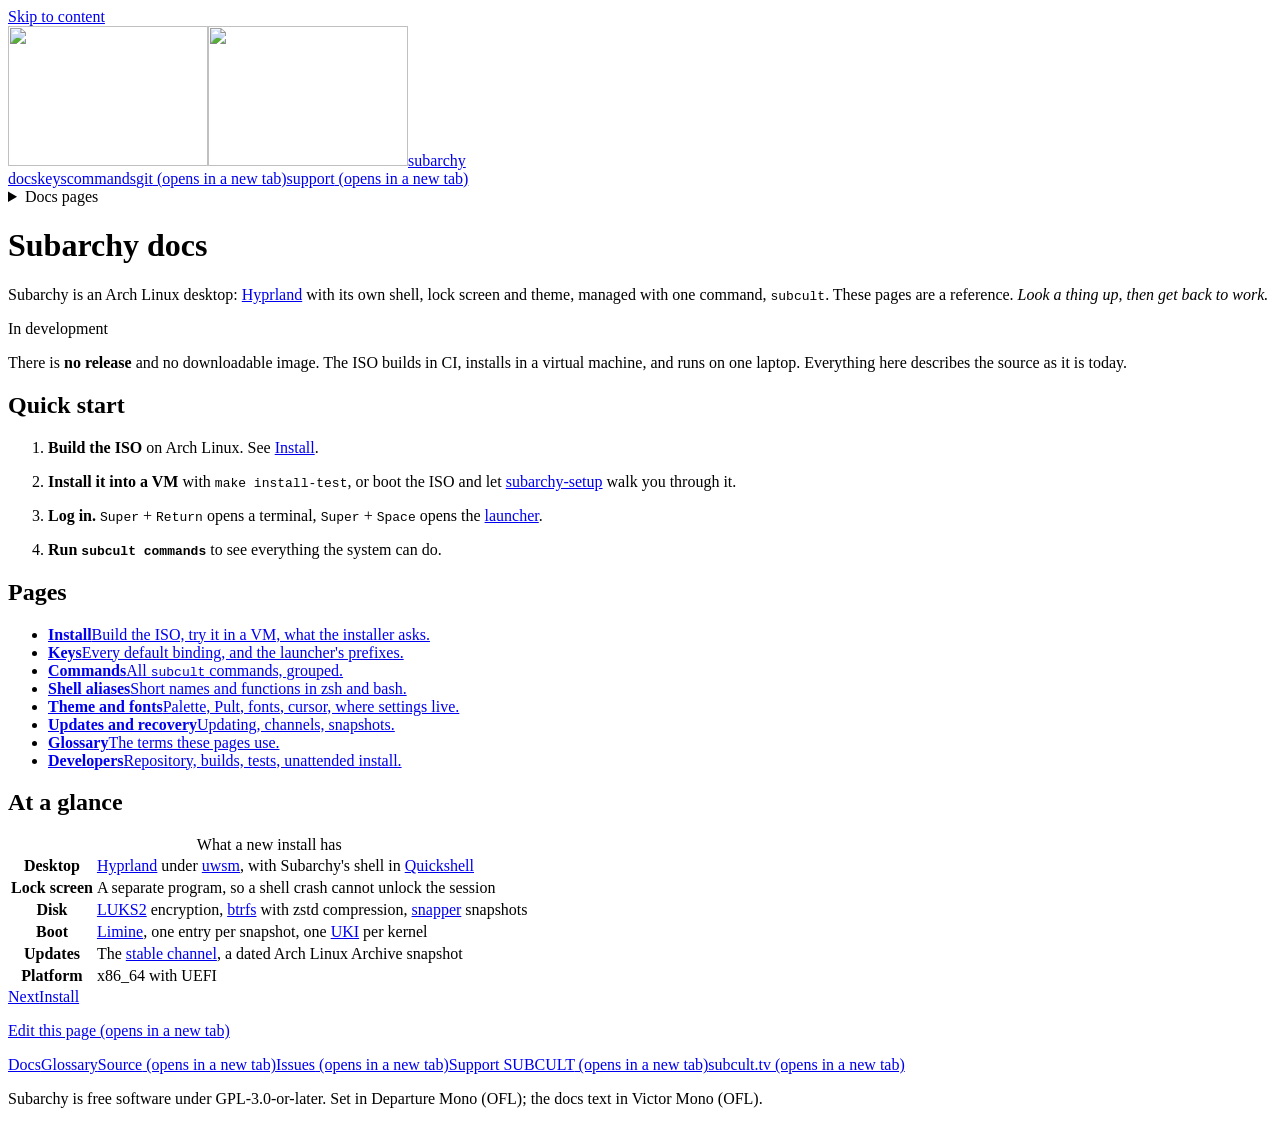
==== commit a3707070: "site: Victor Mono for the docs text instead of Dank Mono The owner's Dank Mono licence is personal; " ====
--- a/site/docs/index.html
+++ b/site/docs/index.html
@@ -21,9 +21,9 @@
 <link rel="icon" href="/assets/favicon-32.png" sizes="32x32" type="image/png">
 <link rel="apple-touch-icon" href="/assets/apple-touch-icon.png">
 <link rel="preload" href="/fonts/DepartureMono-Regular.woff2" as="font" type="font/woff2" crossorigin>
-<link rel="preload" href="/fonts/DankMono-Regular.woff2" as="font" type="font/woff2" crossorigin>
-<link rel="preload" href="/fonts/DankMono-Bold.woff2" as="font" type="font/woff2" crossorigin>
-<link rel="preload" href="/fonts/DankMono-Italic.woff2" as="font" type="font/woff2" crossorigin>
+<link rel="preload" href="/fonts/victor-mono-latin-500-normal.woff2" as="font" type="font/woff2" crossorigin>
+<link rel="preload" href="/fonts/victor-mono-latin-500-italic.woff2" as="font" type="font/woff2" crossorigin>
+<link rel="preload" href="/fonts/victor-mono-latin-700-normal.woff2" as="font" type="font/woff2" crossorigin>
 <link rel="stylesheet" href="/style.css">
 <script>try{var t=localStorage.getItem("subarchy-theme");if(t==="light"||t==="dark")document.documentElement.setAttribute("data-theme",t)}catch(e){}</script>
 </head>
@@ -76,7 +76,7 @@
 </div>
 <footer><div class="wrap">
 <div class="row"><a href="/docs/">Docs</a><a href="/docs/glossary/">Glossary</a><a href="https://github.com/subculture-collective/subarchy" target="_blank" rel="noopener">Source<span class="sr"> (opens in a new tab)</span></a><a href="https://github.com/subculture-collective/subarchy/issues" target="_blank" rel="noopener">Issues<span class="sr"> (opens in a new tab)</span></a><a href="https://subcult.tv/support" target="_blank" rel="noopener">Support SUBCULT<span class="sr"> (opens in a new tab)</span></a><a href="https://subcult.tv" target="_blank" rel="noopener">subcult.tv<span class="sr"> (opens in a new tab)</span></a></div>
-<p>Subarchy is free software under GPL-3.0-or-later. Set in Departure Mono (OFL); the docs text in Dank Mono.</p>
+<p>Subarchy is free software under GPL-3.0-or-later. Set in Departure Mono (OFL); the docs text in Victor Mono (OFL).</p>
 </div></footer>
 <script src="/app.js" defer></script>
 </body>
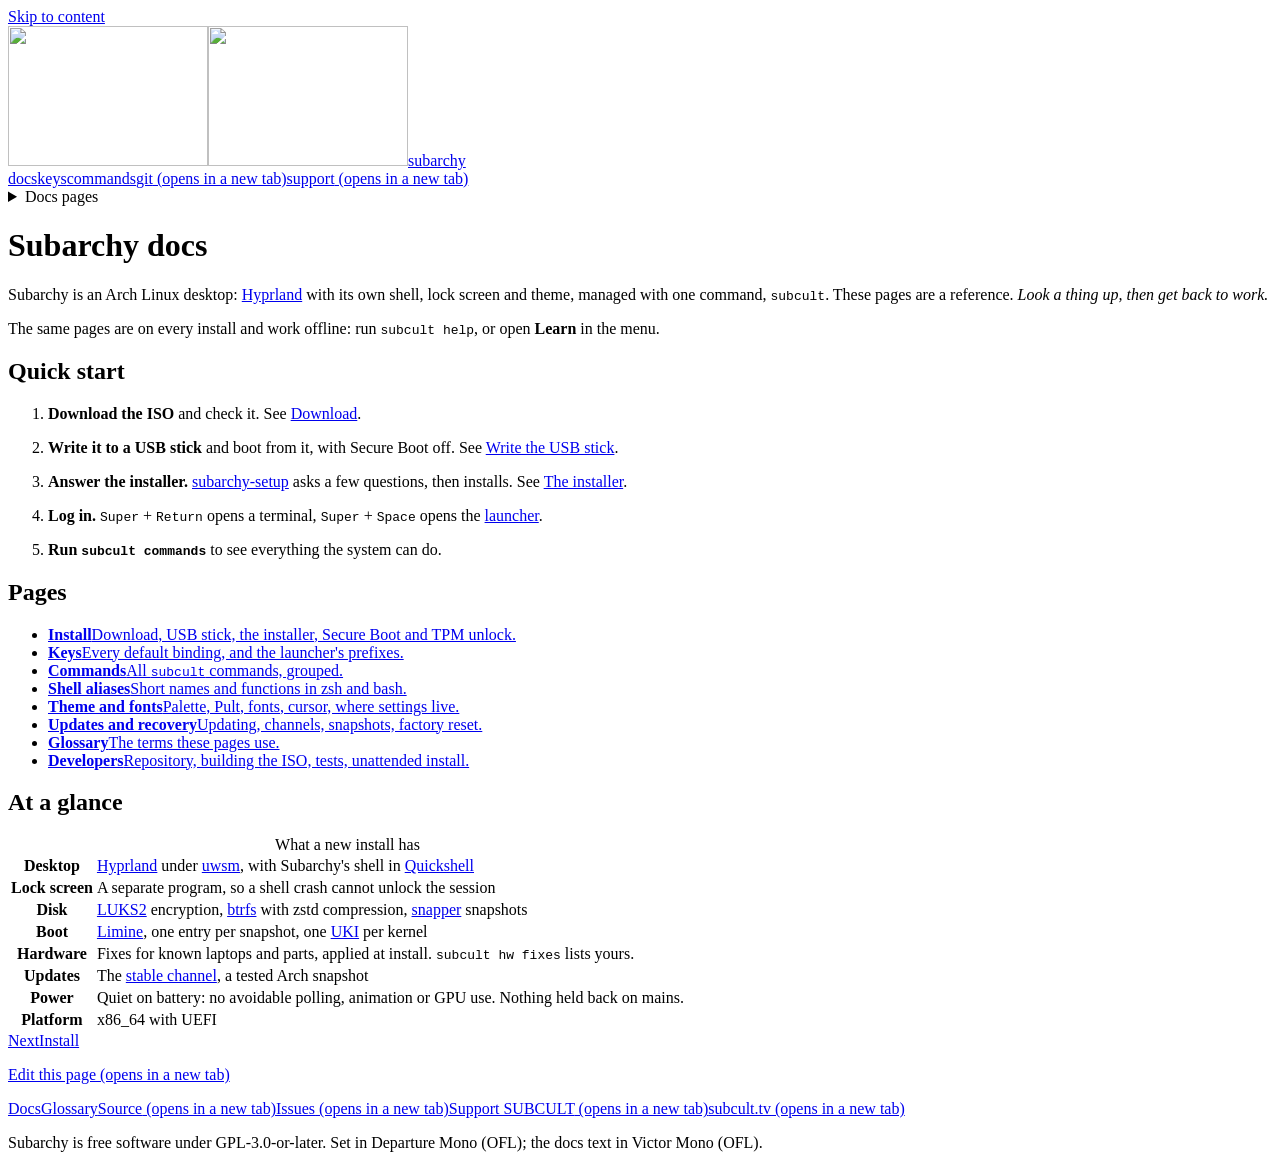
==== commit b1cffa50: "site: docs written for the release, a hidable sidebar and 2px scroll marks The docs now describe Sub" ====
--- a/site/docs/index.html
+++ b/site/docs/index.html
@@ -4,11 +4,11 @@
 <meta charset="utf-8">
 <meta name="viewport" content="width=device-width,initial-scale=1,viewport-fit=cover">
 <title>Subarchy docs</title>
-<meta name="description" content="Reference for Subarchy: install it in a virtual machine, the default keys, the subcult commands, shell aliases, themes, updates and recovery.">
+<meta name="description" content="Reference for Subarchy: download and install it, the default keys, the subcult commands, shell aliases, themes, updates and recovery.">
 <link rel="canonical" href="https://subarchy.subcult.tv/docs/">
 <meta property="og:type" content="website">
 <meta property="og:title" content="Subarchy docs">
-<meta property="og:description" content="Reference for Subarchy: install it in a virtual machine, the default keys, the subcult commands, shell aliases, themes, updates and recovery.">
+<meta property="og:description" content="Reference for Subarchy: download and install it, the default keys, the subcult commands, shell aliases, themes, updates and recovery.">
 <meta property="og:url" content="https://subarchy.subcult.tv/docs/">
 <meta property="og:image" content="https://subarchy.subcult.tv/assets/og.png">
 <meta property="og:image:width" content="1200">
@@ -24,8 +24,8 @@
 <link rel="preload" href="/fonts/victor-mono-latin-500-normal.woff2" as="font" type="font/woff2" crossorigin>
 <link rel="preload" href="/fonts/victor-mono-latin-500-italic.woff2" as="font" type="font/woff2" crossorigin>
 <link rel="preload" href="/fonts/victor-mono-latin-700-normal.woff2" as="font" type="font/woff2" crossorigin>
-<link rel="stylesheet" href="/style.css">
-<script>try{var t=localStorage.getItem("subarchy-theme");if(t==="light"||t==="dark")document.documentElement.setAttribute("data-theme",t)}catch(e){}</script>
+<link rel="stylesheet" href="/style.css?v=a700f3f3f6">
+<script>try{var r=document.documentElement,t=localStorage.getItem("subarchy-theme");if(t==="light"||t==="dark")r.setAttribute("data-theme",t);if(localStorage.getItem("subarchy-side")==="hidden")r.setAttribute("data-side","hidden")}catch(e){}</script>
 </head>
 <body>
 <a class="skip" href="#main">Skip to content</a>
@@ -35,30 +35,32 @@
 <button type="button" data-theme-toggle hidden>paper</button>
 </div></header>
 <div class="wrap docs">
-<nav class="side" aria-label="Docs"><details class="toc"><summary>Docs pages</summary><ol><li><a href="/docs/" aria-current="page">Overview</a><ol class="sections"><li><a href="#quick-start">Quick start</a></li><li><a href="#pages">Pages</a></li><li><a href="#at-a-glance">At a glance</a></li></ol></li><li><a href="/docs/install/">Install</a></li><li><a href="/docs/keys/">Keys</a></li><li><a href="/docs/commands/">Commands</a></li><li><a href="/docs/shell/">Shell aliases</a></li><li><a href="/docs/look/">Theme and fonts</a></li><li><a href="/docs/updates/">Updates and recovery</a></li><li><a href="/docs/glossary/">Glossary</a></li><li><a href="/docs/developers/">Developers</a></li></ol></details></nav>
+<div class="rail"><button type="button" class="side-toggle" data-side-toggle aria-controls="docs-side" hidden>hide</button>
+<nav class="side" id="docs-side" aria-label="Docs"><details class="toc"><summary>Docs pages</summary><ol><li><a href="/docs/" aria-current="page">Overview</a><ol class="sections"><li><a href="#quick-start">Quick start</a></li><li><a href="#pages">Pages</a></li><li><a href="#at-a-glance">At a glance</a></li></ol></li><li><a href="/docs/install/">Install</a></li><li><a href="/docs/keys/">Keys</a></li><li><a href="/docs/commands/">Commands</a></li><li><a href="/docs/shell/">Shell aliases</a></li><li><a href="/docs/look/">Theme and fonts</a></li><li><a href="/docs/updates/">Updates and recovery</a></li><li><a href="/docs/glossary/">Glossary</a></li><li><a href="/docs/developers/">Developers</a></li></ol></details></nav></div>
 <main id="main">
 <h1>Subarchy docs</h1>
 <p class="lede">Subarchy is an Arch Linux desktop: <a class="wl" href="/docs/glossary/#hyprland">Hyprland</a> with its own shell, lock screen and theme, managed with one command, <code>subcult</code>. These pages are a reference. <em>Look a thing up, then get back to work.</em></p>
-<div class="callout note"><p class="ct" data-mark="&#9632;">In development</p><p>There is <strong>no release</strong> and no downloadable image. The ISO builds in CI, installs in a virtual machine, and runs on one laptop. Everything here describes the source as it is today.</p></div>
+<p>The same pages are on every install and work offline: run <code>subcult help</code>, or open <strong>Learn</strong> in the menu.</p>
 
 <h2 id="quick-start">Quick start</h2>
 <ol class="steps">
-<li><p><strong>Build the ISO</strong> on Arch Linux. See <a class="wl" href="/docs/install/#build">Install</a>.</p></li>
-<li><p><strong>Install it into a VM</strong> with <code>make install-test</code>, or boot the ISO and let <a class="wl" href="/docs/glossary/#subarchy-setup">subarchy-setup</a> walk you through it.</p></li>
+<li><p><strong>Download the ISO</strong> and check it. See <a class="wl" href="/docs/install/#download">Download</a>.</p></li>
+<li><p><strong>Write it to a USB stick</strong> and boot from it, with Secure Boot off. See <a class="wl" href="/docs/install/#usb">Write the USB stick</a>.</p></li>
+<li><p><strong>Answer the installer.</strong> <a class="wl" href="/docs/glossary/#subarchy-setup">subarchy-setup</a> asks a few questions, then installs. See <a class="wl" href="/docs/install/#installer">The installer</a>.</p></li>
 <li><p><strong>Log in.</strong> <span class="keys"><kbd>Super</kbd> + <kbd>Return</kbd></span> opens a terminal, <span class="keys"><kbd>Super</kbd> + <kbd>Space</kbd></span> opens the <a class="wl" href="/docs/glossary/#launcher">launcher</a>.</p></li>
 <li><p><strong>Run <code>subcult commands</code></strong> to see everything the system can do.</p></li>
 </ol>
 
 <h2 id="pages">Pages</h2>
 <ul class="cards">
-<li><a href="/docs/install/"><strong>Install</strong><span>Build the ISO, try it in a VM, what the installer asks.</span></a></li>
+<li><a href="/docs/install/"><strong>Install</strong><span>Download, USB stick, the installer, Secure Boot and TPM unlock.</span></a></li>
 <li><a href="/docs/keys/"><strong>Keys</strong><span>Every default binding, and the launcher's prefixes.</span></a></li>
 <li><a href="/docs/commands/"><strong>Commands</strong><span>All <code>subcult</code> commands, grouped.</span></a></li>
 <li><a href="/docs/shell/"><strong>Shell aliases</strong><span>Short names and functions in zsh and bash.</span></a></li>
 <li><a href="/docs/look/"><strong>Theme and fonts</strong><span>Palette, Pult, fonts, cursor, where settings live.</span></a></li>
-<li><a href="/docs/updates/"><strong>Updates and recovery</strong><span>Updating, channels, snapshots.</span></a></li>
+<li><a href="/docs/updates/"><strong>Updates and recovery</strong><span>Updating, channels, snapshots, factory reset.</span></a></li>
 <li><a href="/docs/glossary/"><strong>Glossary</strong><span>The terms these pages use.</span></a></li>
-<li><a href="/docs/developers/"><strong>Developers</strong><span>Repository, builds, tests, unattended install.</span></a></li>
+<li><a href="/docs/developers/"><strong>Developers</strong><span>Repository, building the ISO, tests, unattended install.</span></a></li>
 </ul>
 
 <h2 id="at-a-glance">At a glance</h2>
@@ -67,7 +69,9 @@
 <tr><th scope="row">Lock screen</th><td>A separate program, so a shell crash cannot unlock the session</td></tr>
 <tr><th scope="row">Disk</th><td><a class="wl" href="/docs/glossary/#luks2">LUKS2</a> encryption, <a class="wl" href="/docs/glossary/#btrfs">btrfs</a> with zstd compression, <a class="wl" href="/docs/glossary/#snapper">snapper</a> snapshots</td></tr>
 <tr><th scope="row">Boot</th><td><a class="wl" href="/docs/glossary/#limine">Limine</a>, one entry per snapshot, one <a class="wl" href="/docs/glossary/#uki">UKI</a> per kernel</td></tr>
-<tr><th scope="row">Updates</th><td>The <a class="wl" href="/docs/glossary/#channel">stable channel</a>, a dated Arch Linux Archive snapshot</td></tr>
+<tr><th scope="row">Hardware</th><td>Fixes for known laptops and parts, applied at install. <code>subcult hw fixes</code> lists yours.</td></tr>
+<tr><th scope="row">Updates</th><td>The <a class="wl" href="/docs/glossary/#channel">stable channel</a>, a tested Arch snapshot</td></tr>
+<tr><th scope="row">Power</th><td>Quiet on battery: no avoidable polling, animation or GPU use. Nothing held back on mains.</td></tr>
 <tr><th scope="row">Platform</th><td>x86_64 with UEFI</td></tr>
 </tbody></table></div>
 <nav class="pager" aria-label="Previous and next page"><a class="next" href="/docs/install/" rel="next"><span>Next</span>Install</a></nav>
@@ -78,6 +82,6 @@
 <div class="row"><a href="/docs/">Docs</a><a href="/docs/glossary/">Glossary</a><a href="https://github.com/subculture-collective/subarchy" target="_blank" rel="noopener">Source<span class="sr"> (opens in a new tab)</span></a><a href="https://github.com/subculture-collective/subarchy/issues" target="_blank" rel="noopener">Issues<span class="sr"> (opens in a new tab)</span></a><a href="https://subcult.tv/support" target="_blank" rel="noopener">Support SUBCULT<span class="sr"> (opens in a new tab)</span></a><a href="https://subcult.tv" target="_blank" rel="noopener">subcult.tv<span class="sr"> (opens in a new tab)</span></a></div>
 <p>Subarchy is free software under GPL-3.0-or-later. Set in Departure Mono (OFL); the docs text in Victor Mono (OFL).</p>
 </div></footer>
-<script src="/app.js" defer></script>
+<script src="/app.js?v=591a83a99d" defer></script>
 </body>
 </html>
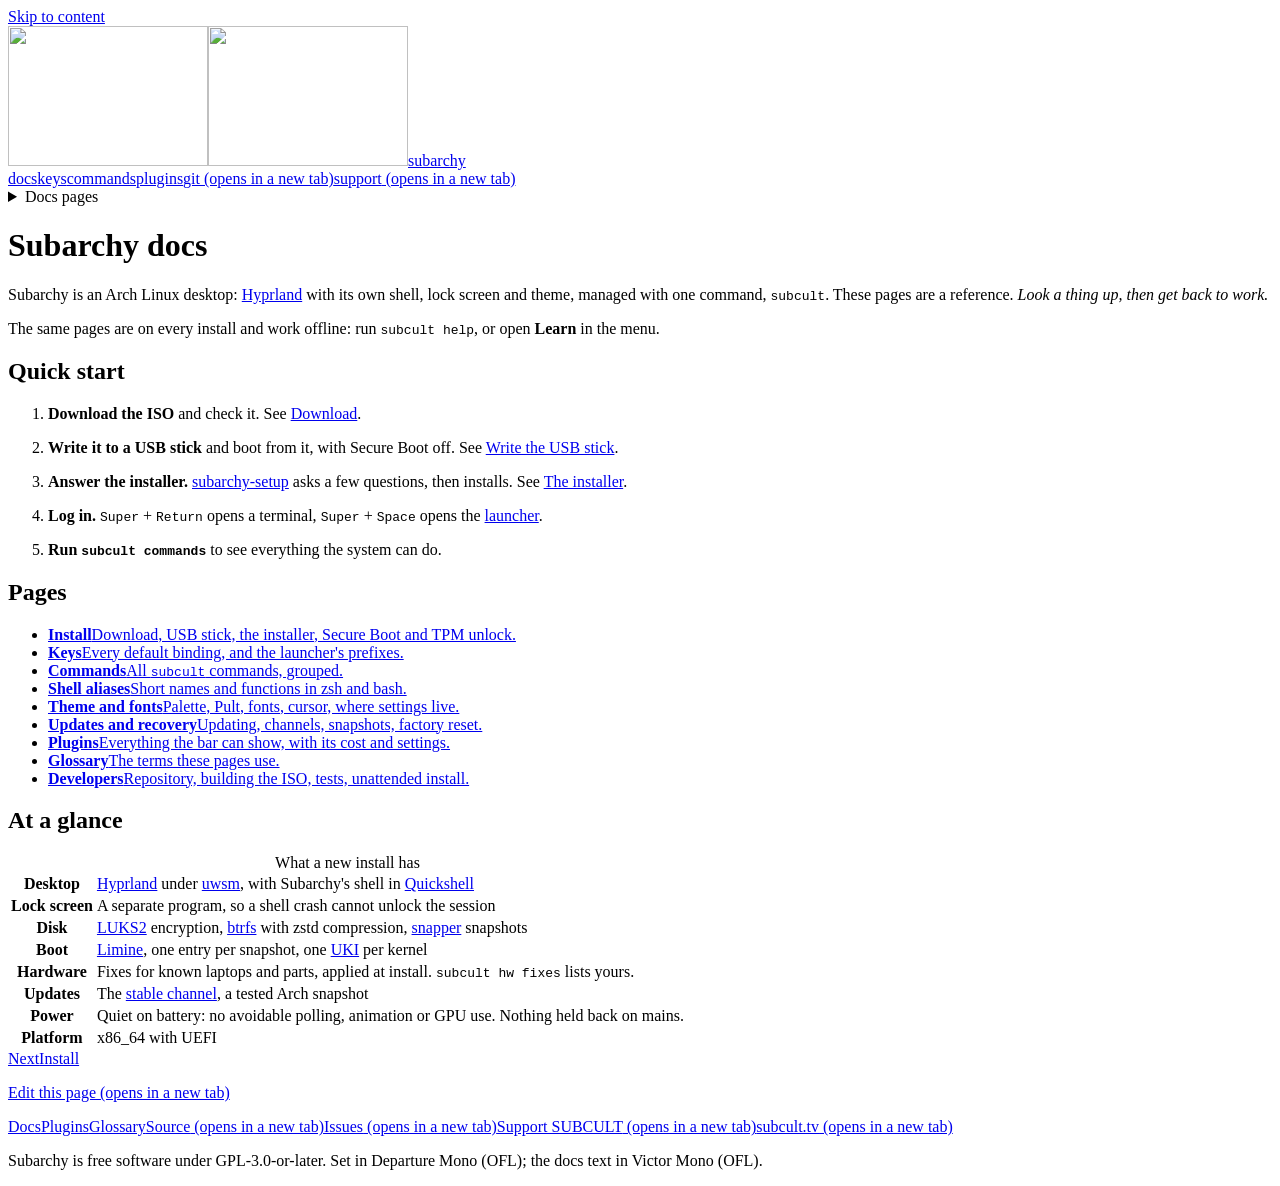
==== commit d87d8f30: "site: a plugins catalogue with a page per bar plugin /plugins/ lists the shell's 26 bar plugins as c" ====
--- a/site/docs/index.html
+++ b/site/docs/index.html
@@ -24,14 +24,14 @@
 <link rel="preload" href="/fonts/victor-mono-latin-500-normal.woff2" as="font" type="font/woff2" crossorigin>
 <link rel="preload" href="/fonts/victor-mono-latin-500-italic.woff2" as="font" type="font/woff2" crossorigin>
 <link rel="preload" href="/fonts/victor-mono-latin-700-normal.woff2" as="font" type="font/woff2" crossorigin>
-<link rel="stylesheet" href="/style.css?v=a700f3f3f6">
+<link rel="stylesheet" href="/style.css?v=072807bc8c">
 <script>try{var r=document.documentElement,t=localStorage.getItem("subarchy-theme");if(t==="light"||t==="dark")r.setAttribute("data-theme",t);if(localStorage.getItem("subarchy-side")==="hidden")r.setAttribute("data-side","hidden")}catch(e){}</script>
 </head>
 <body>
 <a class="skip" href="#main">Skip to content</a>
 <header class="top"><div class="wrap nav">
 <a class="home" href="/" aria-label="Subarchy home"><img class="dark-only" src="/assets/mark-clean-dark.svg" alt="" width="200" height="140"><img class="light-only" src="/assets/mark-clean-light.svg" alt="" width="200" height="140"><span>subarchy</span></a>
-<nav class="links" aria-label="Main"><a href="/docs/" aria-current="page">docs</a><a href="/docs/keys/">keys</a><a href="/docs/commands/">commands</a><a href="https://github.com/subculture-collective/subarchy" target="_blank" rel="noopener">git<span class="sr"> (opens in a new tab)</span></a><a href="https://subcult.tv/support" target="_blank" rel="noopener">support<span class="sr"> (opens in a new tab)</span></a></nav>
+<nav class="links" aria-label="Main"><a href="/docs/" aria-current="page">docs</a><a href="/docs/keys/">keys</a><a href="/docs/commands/">commands</a><a href="/plugins/">plugins</a><a href="https://github.com/subculture-collective/subarchy" target="_blank" rel="noopener">git<span class="sr"> (opens in a new tab)</span></a><a href="https://subcult.tv/support" target="_blank" rel="noopener">support<span class="sr"> (opens in a new tab)</span></a></nav>
 <button type="button" data-theme-toggle hidden>paper</button>
 </div></header>
 <div class="wrap docs">
@@ -59,6 +59,7 @@
 <li><a href="/docs/shell/"><strong>Shell aliases</strong><span>Short names and functions in zsh and bash.</span></a></li>
 <li><a href="/docs/look/"><strong>Theme and fonts</strong><span>Palette, Pult, fonts, cursor, where settings live.</span></a></li>
 <li><a href="/docs/updates/"><strong>Updates and recovery</strong><span>Updating, channels, snapshots, factory reset.</span></a></li>
+<li><a href="/plugins/"><strong>Plugins</strong><span>Everything the bar can show, with its cost and settings.</span></a></li>
 <li><a href="/docs/glossary/"><strong>Glossary</strong><span>The terms these pages use.</span></a></li>
 <li><a href="/docs/developers/"><strong>Developers</strong><span>Repository, building the ISO, tests, unattended install.</span></a></li>
 </ul>
@@ -79,9 +80,9 @@
 </main>
 </div>
 <footer><div class="wrap">
-<div class="row"><a href="/docs/">Docs</a><a href="/docs/glossary/">Glossary</a><a href="https://github.com/subculture-collective/subarchy" target="_blank" rel="noopener">Source<span class="sr"> (opens in a new tab)</span></a><a href="https://github.com/subculture-collective/subarchy/issues" target="_blank" rel="noopener">Issues<span class="sr"> (opens in a new tab)</span></a><a href="https://subcult.tv/support" target="_blank" rel="noopener">Support SUBCULT<span class="sr"> (opens in a new tab)</span></a><a href="https://subcult.tv" target="_blank" rel="noopener">subcult.tv<span class="sr"> (opens in a new tab)</span></a></div>
+<div class="row"><a href="/docs/">Docs</a><a href="/plugins/">Plugins</a><a href="/docs/glossary/">Glossary</a><a href="https://github.com/subculture-collective/subarchy" target="_blank" rel="noopener">Source<span class="sr"> (opens in a new tab)</span></a><a href="https://github.com/subculture-collective/subarchy/issues" target="_blank" rel="noopener">Issues<span class="sr"> (opens in a new tab)</span></a><a href="https://subcult.tv/support" target="_blank" rel="noopener">Support SUBCULT<span class="sr"> (opens in a new tab)</span></a><a href="https://subcult.tv" target="_blank" rel="noopener">subcult.tv<span class="sr"> (opens in a new tab)</span></a></div>
 <p>Subarchy is free software under GPL-3.0-or-later. Set in Departure Mono (OFL); the docs text in Victor Mono (OFL).</p>
 </div></footer>
-<script src="/app.js?v=591a83a99d" defer></script>
+<script src="/app.js?v=56e98e47cc" defer></script>
 </body>
 </html>
